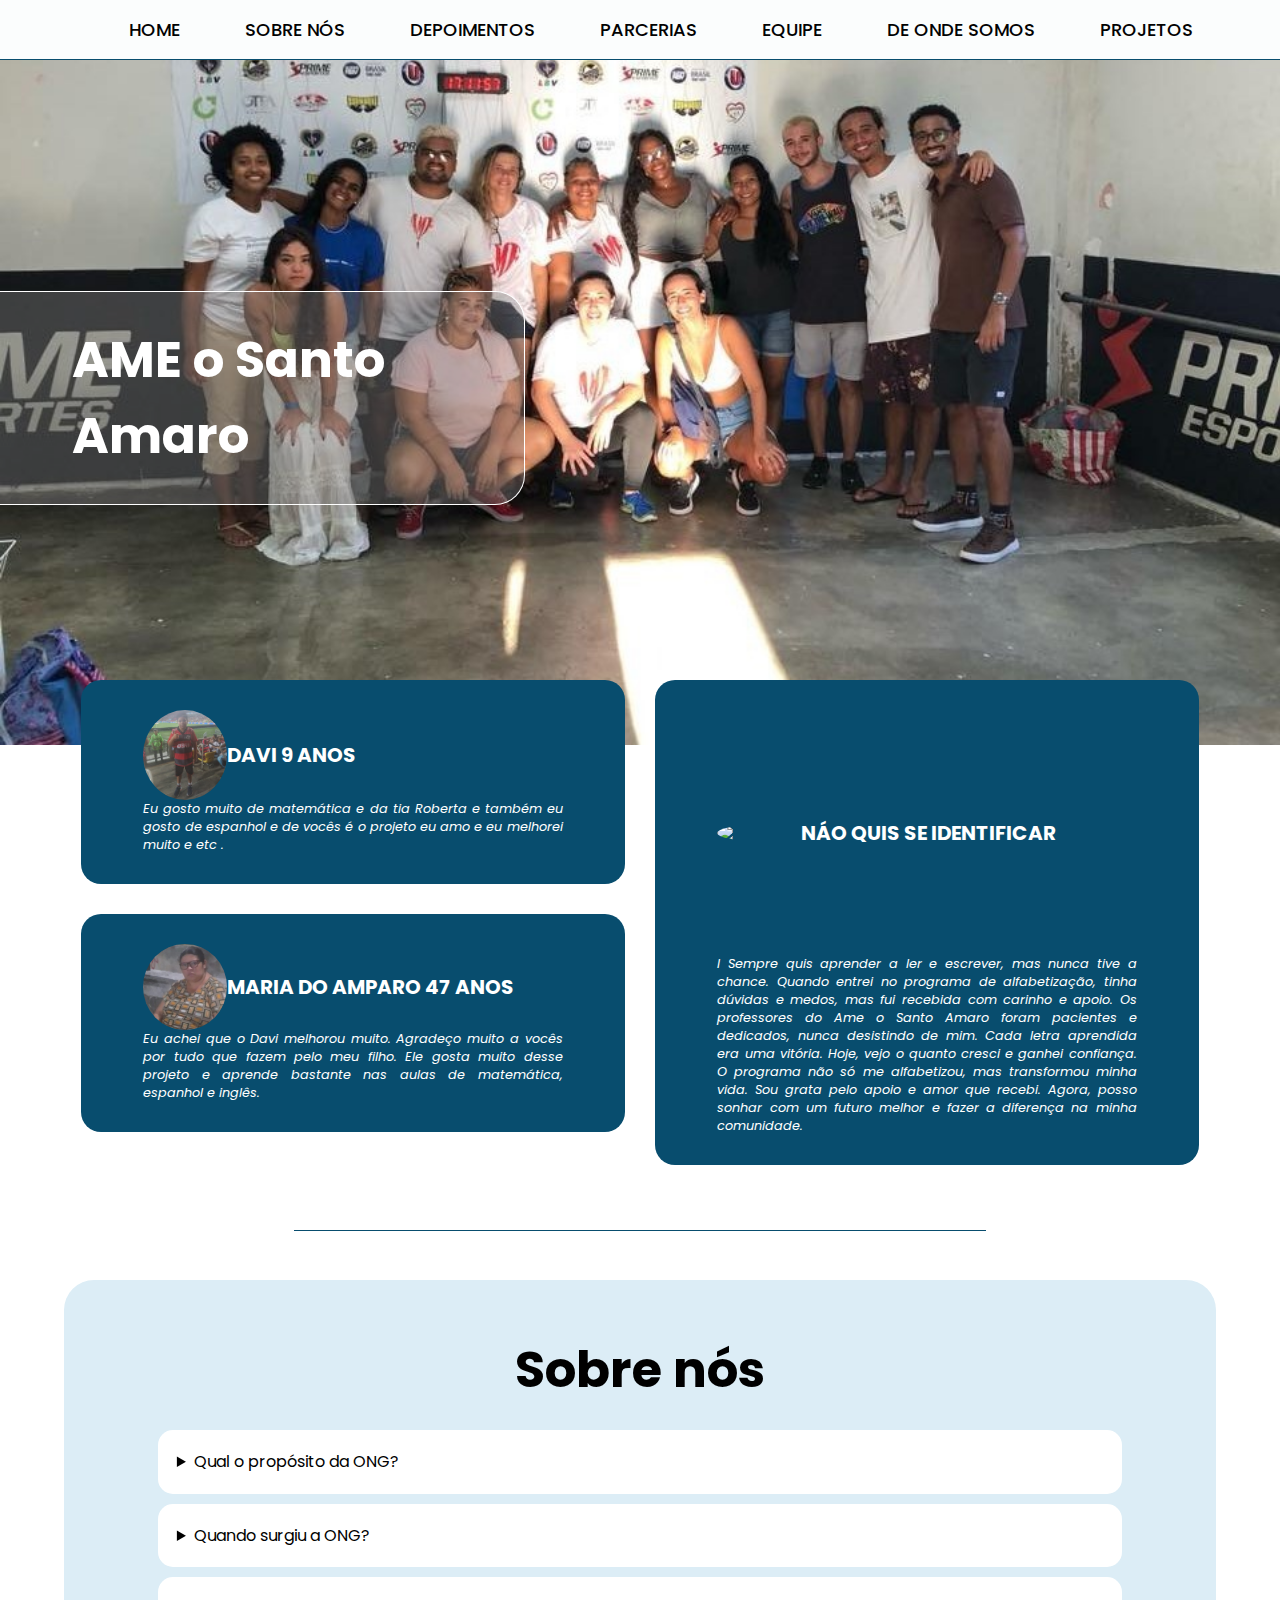
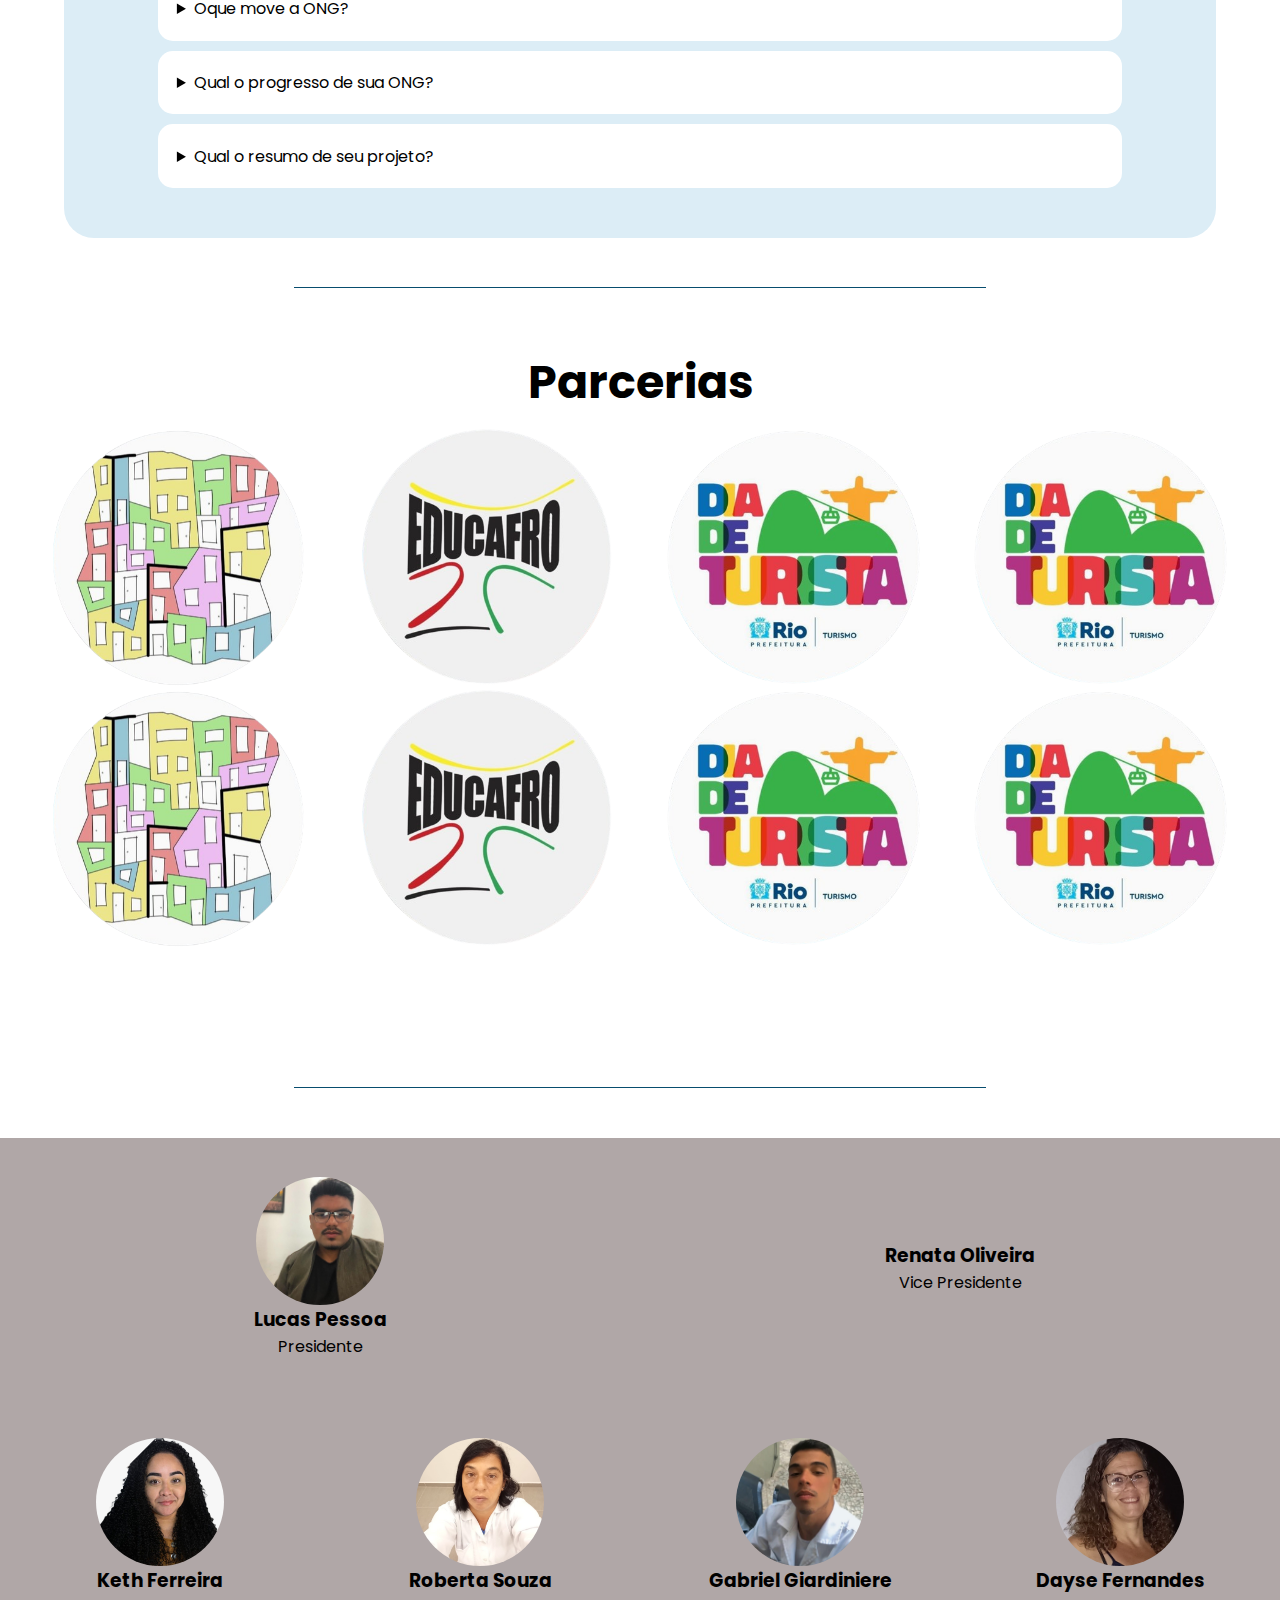
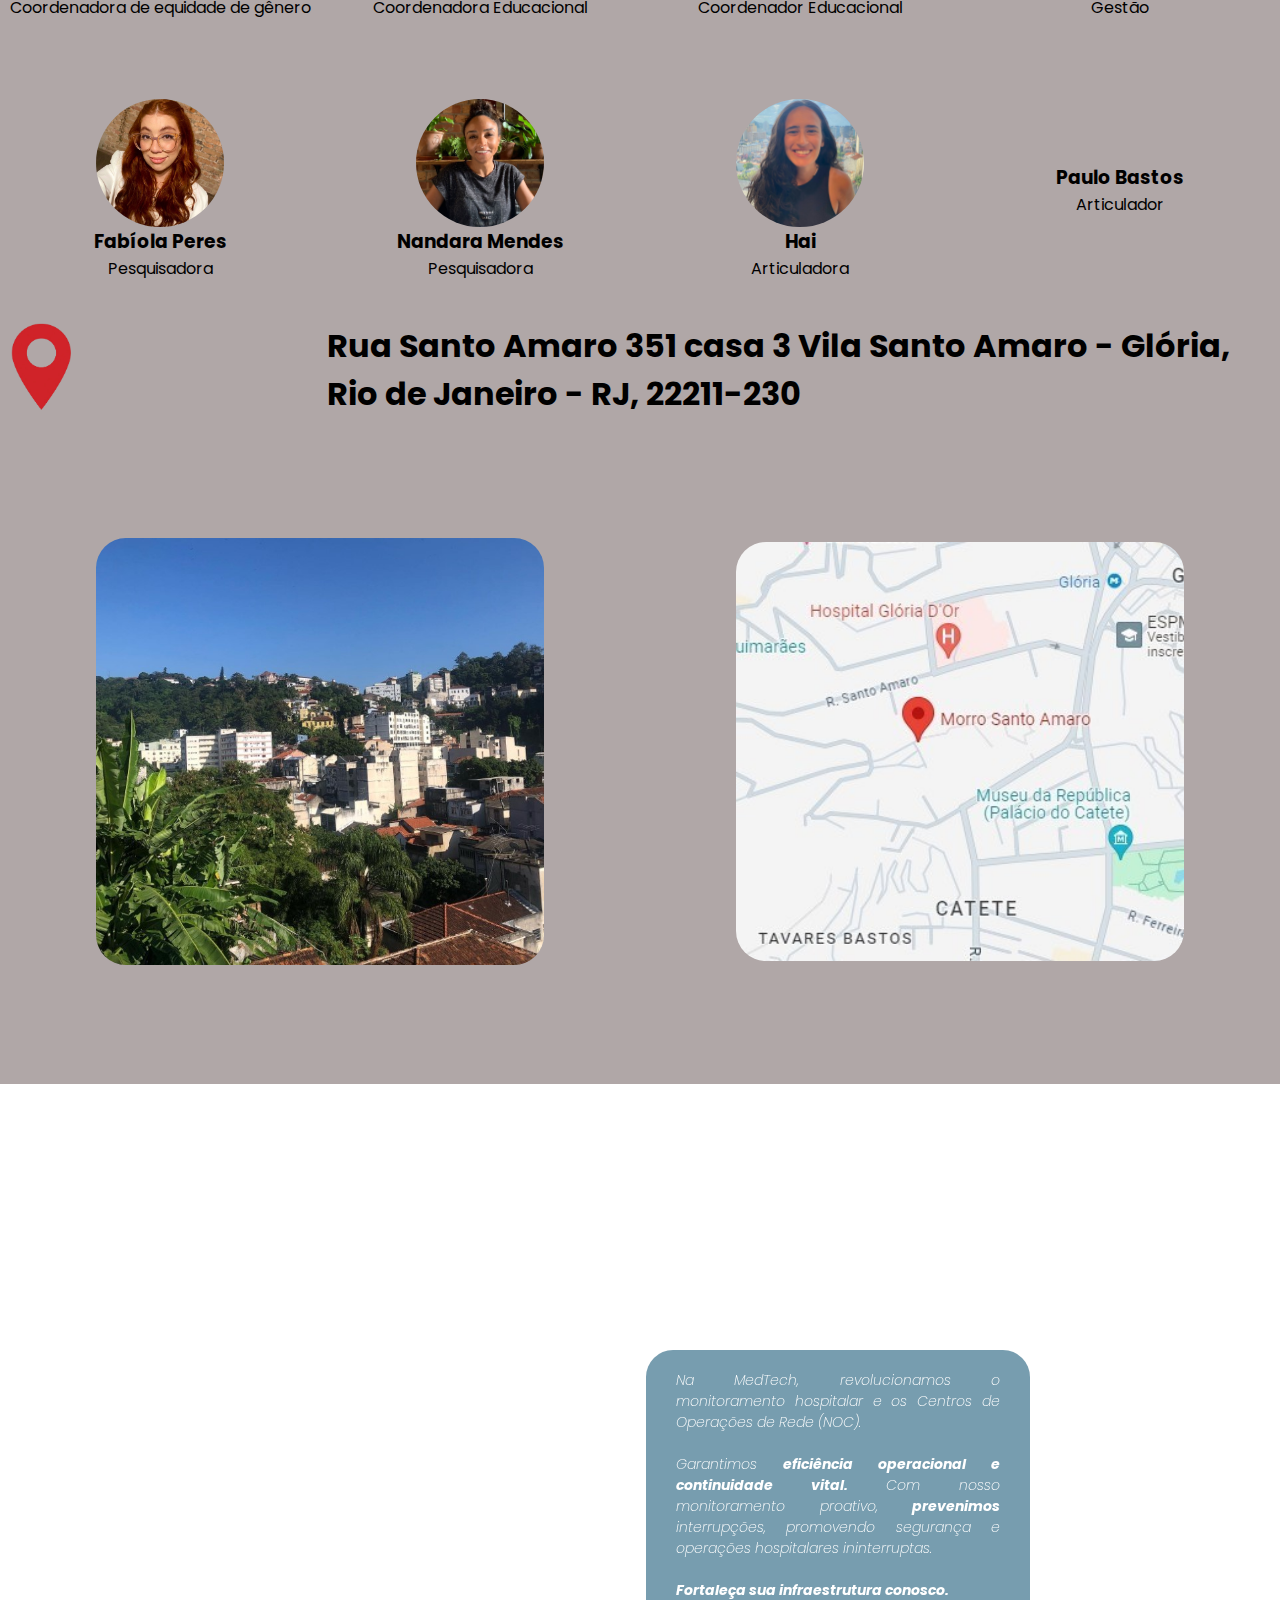
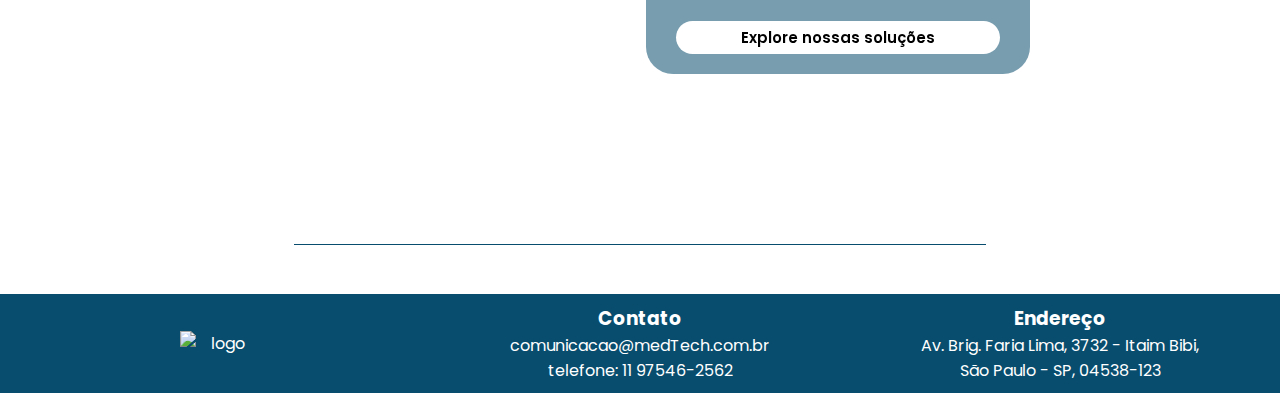
==== index.html @ b679dc70 "Primeira atualização" ====
<!DOCTYPE html>
<html lang="en">

<head>
    <meta charset="UTF-8">
    <meta name="viewport" content="width=device-width, initial-scale=1.0">
    <title>MedTech - Home</title>
    <link rel="shortcut icon" href="assets/logo/logoBrancoNoBck.png" type="image/x-icon">
    <!-- <link rel="shortcut icon" href="assets/favicon.png" type="image/x-icon"> -->
    <link rel="stylesheet" href="./index.css">
    <link rel="stylesheet" href="./css/responsividade/index-resp.css">
    <link rel="stylesheet" href="https://cdnjs.cloudflare.com/ajax/libs/font-awesome/6.4.2/css/all.min.css"
        integrity="sha512-z3gLpd7yknf1YoNbCzqRKc4qyor8gaKU1qmn+CShxbuBusANI9QpRohGBreCFkKxLhei6S9CQXFEbbKuqLg0DA=="
        crossorigin="anonymous" referrerpolicy="no-referrer" />

</head>

<body>

    <header class="header">
        <!-- <a href="#" class="logo">cosKAU.</a> -->

        <nav class="navbar">
            <div class="logo">
            <img src="./imagens/logo-removebg-preview.png" width="30%" alt="">
            </div>

            <!-- <a href="index.html" class="ativado">Home</a>
            <a href="dicas.html">Dicas</a>
            <a href="./login.html">Login</a>
            <a href="./cadastro.html">Cadastro</a> -->

            <div class="nav-list">
                <ul>
                    <!-- <li class="nav-item"><a href="index.html" class="nav-link">HOME</li></a>
                    <li class="nav-item"><a href="#sobreNos" class="nav-link">NÓS</li></a>
                    <li class="nav-item"><a href="#solucao" class="nav-link">SOLUÇÃO</li></a> -->
                    <li class="nav-item"><a href="index.html" class="nav-link">HOME</li></a>
                <li class="nav-item"><a href="#sobreNos" class="nav-link">SOBRE NÓS</li></a>
                <li class="nav-item"><a href="#solucao" class="nav-link">DEPOIMENTOS</li></a>
                <li class="nav-item"><a href="login.html" class="nav-link">PARCERIAS</li></a>

                <li class="nav-item"><a href="login.html" class="nav-link">EQUIPE</li></a>
                <li class="nav-item"><a href="login.html" class="nav-link">DE ONDE SOMOS</li></a>
                <li class="nav-item"><a href="login.html" class="nav-link">PROJETOS</li></a>
                </ul>
                
                <!-- <div class="mobile-menu-icon">
                <button onclick="menuShow()"><img class="icon" src="./assets/images/three-line-menu-icon-24.png" width="10px" alt=""> </button>
            </div> -->
            </div>

            
        </nav>
<!-- 
        <div id="menuMobile" class="mobile-menu">
            <ul>
                <li class="nav-item"><a href="index.html" class="nav-link">HOME</li></a>
                <li class="nav-item"><a href="#sobreNos" class="nav-link">SOBRE NÓS</li></a>
                <li class="nav-item"><a href="#solucao" class="nav-link">DEPOIMENTOS</li></a>
                <li class="nav-item"><a href="login.html" class="nav-link">PARCERIAS</li></a>

                <li class="nav-item"><a href="login.html" class="nav-link">EQUIPE</li></a>
                <li class="nav-item"><a href="login.html" class="nav-link">DE ONDE SOMOS</li></a>
                <li class="nav-item"><a href="login.html" class="nav-link">PROJETOS</li></a>
            </ul>
        </div> -->

    </header>
    <div class="banner">
        <div class="container">
           <h1>AME o Santo Amaro</h1>
           <!-- <p>Ao garantir Eficiência no tráfego de Informações Médicas com Nosso Sistema de Monitoramento Avançado.</p> -->
        </div>
    </div>
    
    <div class="social" id="solucao">
        <div class="container">
            <div class="boxes">
                <div class="box1">
                    <div class="box">
                        <div class="box-dicionario">
                            <img src="./imagens/DAVI 9 ANOS.jpeg" >
                            <h1> DAVI 9 ANOS</h1>
                        </div>
                        <p>  Eu gosto  muito de matemática e da tia Roberta  e também eu
                            gosto de espanhol e de
                            vocês é o projeto eu
                            amo e eu melhorei
                            muito e etc .</p>
                    </div>
            
                    <div class="box">
                        <div class="box-dicionario">
                            <img src="./imagens/MARIADOAMPARO47ANOS.jpeg" >
                            <h1>MARIA DO AMPARO 47 ANOS</h1>
                        </div>
                        <p> Eu achei que o Davi
                            melhorou muito.
                            Agradeço muito a vocês
                            por tudo que fazem pelo
                            meu filho. Ele gosta muito
                            desse projeto e aprende
                            bastante nas aulas de
                            matemática, espanhol e
                            inglês.</p>
                    </div>
                </div>
                <div class="box2">
                    <div class="box">
                        <div class="box-dicionario" style="height: 245px;">
                            <img src="./imagens/logo-removebg-preview.png" >
                            <h1> NÁO QUIS SE IDENTIFICAR</h1>
                        </div>
                        <p>I Sempre quis aprender a ler e
                            escrever, mas nunca tive a
                            chance. Quando entrei no
                            programa de alfabetização,
                            tinha dúvidas e medos, mas fui
                            recebida com carinho e apoio.
                            Os professores do Ame o Santo
                            Amaro foram pacientes e
                            dedicados, nunca desistindo de
                            mim. Cada letra aprendida era
                            uma vitória. Hoje, vejo o quanto
                            cresci e ganhei confiança. O
                            programa não só me
                            alfabetizou, mas transformou
                            minha vida. Sou grata pelo apoio
                            e amor que recebi. Agora, posso
                            sonhar com um futuro melhor e
                            fazer a diferença na minha
                            comunidade.
                           </p>
                    </div>
           
                    <!-- <div class="box">
                        <div class="box-dicionario">
                            <img src="./assets/index/section2/icon-card4-section2.svg" >
                            <h1> NÁO QUIS SE IDENTIFICAR</h1>
                        </div>
                        <p></p>
                    </div> -->
                </div>
            </div>
        </div>
    </div>

    <div class="linha">
        <div style="width: 54vw; height: 1px; background-color: #084D6E;">
        </div>
    </div>

    <div class="container-perguntas">
        <div class="perguntas">
            <section>
                <h1>Sobre nós</h1>
                <details>
                    <summary>Qual o propósito da ONG?</summary>
                    <p>O propósito da ONG é promover a inclusão social e o acesso à justiça, especialmente para comunidades marginalizadas e grupos minoritários. Trabalhamos para criar um ambiente mais justo e equitativo, onde todos tenham igualdade de oportunidades e acesso à justiça.</p>
                </details>
                <details>
                    <summary>Quando surgiu a ONG?</summary>
                    <p>Nossa jornada no Ame o Santo Amaro começou em abril de 2020, como uma resposta urgente aos
                        desafios impostos pela pandemia do Coronavírus. Desde então, nosso propósito é claro: combater a
                        fome e a miséria, oferecendo apoio vital às famílias em situação de vulnerabilidade em nossa
                        comunidade.</p>
                </details>
                <details>
                    <summary>Oque move a ONG? </summary>
                    <p>Solidariedade, empatia e compromisso social, guiam cada passo que damos. Acreditamos na
                        importância de unir esforços para superar obstáculos e promover mudanças significativas. Cada ação
                        que realizamos é impulsionada pelo respeito à dignidade humana e pelo desejo genuíno de fazer a
                        diferença.</p>
                </details>
                <details>
                    <summary>Qual o progresso de sua ONG?</summary>
                    <p>Ao longo dos anos, testemunhamos o impacto tangível de nosso trabalho. De 2022 até o final de 2023,
                        conseguimos beneficiar mais de 802 famílias, impactando diretamente cerca de 2406 pessoas em
                        nossa comunidade. Nos momentos mais críticos da pandemia, entre, de 2020 a 2021, estima-se que
                        6800 pessoas foram impactadas. Cada ação realizada pelo
                        projeto atendeu cerca de 100 pessoas, totalizando 9206 pessoas beneficiadas nos
                        últimos 4 anos.
                        </p>
                </details>
                <details>
                    <summary>Qual o resumo de seu projeto?</summary>
                    <p>Nossa história é uma história de engajamento comunitário, de voluntários dedicados e de parcerias
                        sólidas. Juntos, transformamos desafios em oportunidades e criamos um futuro mais justo e solidário
                        para todos. Essa é a essência do Ame o Santo Amaro, e estamos comprometidos em continuar fazendo
                        a diferença, um passo de cada vez.</p>
                </details>
            </section>
        </div>
    </div>

    <div class="linha">
        <div style="width: 54vw; height: 1px; background-color: #084D6E;">
        </div>
    </div>

    <div class="parcerias">
        <h1>Parcerias</h1>

        <div class="parcerias-imagens">
            <img src="./imagens/casa.png" alt="">
            <img src="./imagens/edu.png" alt="">
            <img src="./imagens/diaDeTurista.png" alt="">
            <img src="./imagens/diaDeTurista.png" alt="">
        </div>

        <div class="parcerias-imagens">
            <img src="./imagens/casa.png" alt="">
            <img src="./imagens/edu.png" alt="">
            <img src="./imagens/diaDeTurista.png" alt="">
            <img src="./imagens/diaDeTurista.png" alt="">
        </div>
    </div>

    <div class="linha">
        <div style="width: 54vw; height: 1px; background-color: #084D6E;">
        </div>
    </div>


    <div class="card-container">

        <div class="container-equipe">
            <div class="card">
                <img  src="./imagens/lucas pessoa.jpeg">
                <h3>Lucas Pessoa</h3>
                <p>Presidente</p>
            </div>
            <div class="card">
                <img  src="">
                <h3>Renata Oliveira</h3>
                <p>Vice Presidente</p>
            </div>
        </div>

        <div class="container-equipe">
            <div class="card">
                <img  src="./imagens/keth ferreira.jpeg">
                <h3>Keth Ferreira</h3>
                <p>Coordenadora de equidade de
                    gênero</p>
            </div>
            <div class="card">
                <img  src="./imagens/roberta souza.jpeg">
                <h3>Roberta Souza</h3>
                <p>Coordenadora Educacional</p>
            </div>
            <div class="card">
                <img  src="./imagens/gabriel gia.jpeg">
                <h3>Gabriel Giardiniere</h3>
                <p>Coordenador Educacional</p>
            </div>
            <div class="card">
                <img  src="./imagens/dayse fernandes.jpeg">
                <h3>Dayse Fernandes</h3>
                <p>Gestão</p>
            </div>
        </div>

        <div class="container-equipe">
            <div class="card">
                <img  src="./imagens/fabiola peres.jpeg">
                <h3>Fabíola Peres</h3>
                <p>Pesquisadora</p>
            </div>
            <div class="card">
                <img  src="./imagens/nandara mendes.jpeg">
                <h3>Nandara Mendes</h3>
                <p>Pesquisadora</p>
            </div>
            <div class="card">
                <img  src="./imagens/hai.jpeg">
                <h3>Hai</h3>
                <p>Articuladora</p>
            </div>
            <div class="card">
                <img  src="">
                <h3>Paulo Bastos</h3>
                <p>Articulador</p>
            </div>
        </div>
    </div>

    <div class="localizacao">
        <div class="localizacao-end">
            <div class="imagem-loc">
                <img style="width: 25%;" src="./imagens/ponto-loc-removebg-preview.png" alt="">
            </div>
    
            <div>
                <h1>Rua Santo Amaro 351 casa 3 Vila Santo Amaro - Glória,
                    Rio de Janeiro - RJ, 22211-230</h1>
            </div>
        </div>

        <div class="localizacao-img">
            <div class="localizacao-img1">
                <img style="width: 70%; border-radius: 30px;" src="./imagens/rj.jpeg" alt="">
            </div>

            <div class="localizacao-img2">
                <img style="width: 70%; border-radius: 30px;" src="./imagens/mapa.jpeg" alt="">
            </div>
        </div>
    </div>

    <div class="container-sobre-nos" id="sobreNos">
        <div class="sobre-texto">
            <p>Na MedTech, revolucionamos o monitoramento hospitalar e os Centros de Operações de Rede (NOC). 
                <br><br>
                Garantimos <span  style="font-weight: bold;">eficiência operacional e continuidade vital.</span> Com nosso monitoramento proativo, <span  style="font-weight: bold;">prevenimos</span> interrupções, promovendo segurança e operações hospitalares ininterruptas. 
                <br><br>
                <span  style="font-weight: bold;">Fortaleça sua infraestrutura conosco.</span></p>
        <button class="sobre-nos-btn">Explore nossas soluções</button>

        </div>
    </div>

    <div class="linha">
        <div style="width: 54vw; height: 1px; background-color: #084D6E;">
        </div>
    </div>

    <div class="container-footer">

        <div class="footer-logo">
            <img src="./imagens/logo-removebg-preview.png" alt="logo">
        </div>

        <div class="footer-contato">
            <h3>Contato</h3>
            <p>comunicacao@medTech.com.br</p>
            <p>telefone: 11 97546-2562</p>
        </div>

        <div class="footer-endereco">
            <h3>Endereço</h3>
            <p>Av. Brig. Faria Lima, 3732 - Itaim Bibi, </p>
            <p>São Paulo - SP, 04538-123</p>
        </div>

    </div>

    <!-- <div class="footerBottom">
        <p>Copyright 2023 - MedTech</p>
    </div> -->

</body>

</html>
<script src="../public/js/site-instucional/menu.js"></script>
---- index.css ----
/* Importa as fontes 'EB Garamond' e 'Poppins' do Google Fonts */
@import url('https://fonts.googleapis.com/css2?family=EB+Garamond&family=Poppins:ital,wght@0,100;0,200;0,300;0,400;0,500;0,600;0,700;0,800;0,900;1,100;1,200;1,300;1,400;1,500;1,600;1,700;1,800;1,900&display=swap');

html{
  scroll-behavior: smooth;
}

/* Reset de estilos padrão para elementos */
* {
  margin: 0;
  padding: 0; 
  box-sizing: border-box;
  font-family: 'Poppins', sans-serif;
}

/* Configurações gerais do corpo da página */
body {
  background: #b0a7a7;
}

/* Estilos para o cabeçalho (header) fixo */
.header {
  height: 50px;
  display: flex;
  justify-content: center;
  align-items: center;
  background: #fbfdfd;
}

/* Estilos para a barra de navegação (navbar) */
.navbar {
  position: fixed;
  top: 0;
  left: 0;
  right: 0;
  z-index: 1000;
  background: #fbfdfd;
  align-items: center;
  display: flex;
  justify-content: space-between;
  padding: 1rem 4.5rem;
  border-bottom: 1px solid #084D6E;
}

.nav-list {
  display: flex;
  align-items: center;
}

.nav-list ul {
  display: flex;
  justify-content: center;
  list-style: none;
}

.nav-item {
  margin: 0 15px;
}

.nav-link {
  text-decoration: none;
  font-size: 1.15rem;
  color: #084d6e;
  font-weight: 400;
}

/* .mobile-menu-icon { */
  /* display: none; */
  /* position: absolute; */
  /* top: 50%; */
  /* right: 2rem; */
  /* transform: translateY(-50%); */
/* } */

/* .mobile-menu {
  display: none;
  position: fixed;
  top: 50px;
  left: 0;
  right: 0;
  bottom: 0;
  background: #fbfdfd;
  z-index: 999;
  padding-top: 5em;
}

.mobile-menu a:hover{
  color: #FFF;
}

.mobile-menu ul {
  display: flex;
  flex-direction: column;
  text-align: center;
}

.mobile-menu .nav-item {
  display: block;
  padding: 1rem;
}

.mobile-menu .nav-item:hover {
  background: #084d6e;
}

.mobile-menu-close {
  display: none;
  position: absolute;
  top: 1rem;
  right: 1rem;
  cursor: pointer;
} */

/* Estilos para os links na barra de navegação */
.navbar a {
  font-size: 18px;
  text-decoration: none;
  color: #020202;
  font-weight: 500;
  margin-left: 35px;
  transition: .3s;
}

/* Estilos para links na navegação ao passar o mouse e quando ativo */
.navbar a:hover,
.navbar a.ativado {
  color: #084d6e;
}

/* Estilos para a seção de banner */
.banner {
  color: white;
  background-image: url("./imagens/fotoGrupo.jpeg");
  background-size: cover;
  background-repeat: no-repeat;
  height: 695px; /* Altura ajustada */
  display: flex;
  align-items: center;
}

/* Estilos para o container dentro do banner */
.banner .container {
  text-align: center;
  max-width: 80%; /* Largura ajustada */
  width: 41%;
  padding: 30px 3em 30px 4.5em;
  border-radius: 0 30px 30px 0;
  border-top: 1px solid #FFF;
  border-bottom: 1px solid #FFF;
  border-right: 1px solid #FFF;

  background-color: #87848461;
}

/* Estilos para os parágrafos dentro do banner */
.banner h1{
  text-align: start;
  font-size: 50px;
}
.banner p {
  font-size: 20px;
  font-weight: 800;
  margin: 20px 0; /* Margem ajustada */
  text-align: start;
}

/* Estilos para a seção social */
.social {
  background-color: #fff;
  display: flex;
  position: relative;
}


/* Estilos para as caixas (boxes) na seção social */
.box img {
  width: 100px;
}

/* Estilos para o container dentro da seção social */
.boxes {
  width: 100%;
  display: flex;
  justify-content: space-evenly;
  margin-top: -80px;

}

/* Estilos para os parágrafos na seção social */
.social p {
  display: flex;
  align-items: center;
}

/* Estilos para as caixas individuais na seção social */
.box {
  /* margin-bottom: 50px; */
  display: flex;
  flex-direction: column;
  align-items: center;
  width: 85%;
  background-color: #084d6e;
  border-radius: 20px;
  padding: 30px 10px;
  margin: 15px;
}

.box-dicionario{
  display: flex;
  width: 80%;
  align-items: center;
  border-radius: 50px;
  /* justify-content: center; */
  color: #ffffff;
}
.box-dicionario img{
  width: 20%;
  border-radius: 100%;

}
.box-dicionario h1{
  /* width: 60%; */
  font-size: 20px;
  

  /* background-color: aqua; */
}

.box1{
  display: flex;
  flex-direction: column;
  align-items: end;
  width: 100%;
}

.box2{
  display: flex;
  flex-direction: column;
  align-items: start;
  width: 100%;            
}

/* Estilos para os parágrafos dentro das caixas sociais */
.box p {
  color: #fff;
  font-size: 0.8rem;
  width: 80%;
  text-align: justify;
  font-style: italic;
}

/* container teste */
.container-perguntas{
  width: 100%;
  height: auto;
  display: flex;
  align-items: center;
  justify-content: center;
  flex-direction: column;

  background-color: rgb(255, 255, 255);
}
.container-perguntas .perguntas h1{
  display: flex;
  justify-content: center;
  align-items: center;
  width: 100%;
  height: 100px;
  font-size: 50px;
  background-color: #DCEDF6;
}

.perguntas{
  width: 90%;
  height: auto;
  display: flex;
  align-items: center;
  justify-content: center;
  flex-direction: column;
  border-radius: 30px;
  padding: 40px;    

  background-color: #DCEDF6;
}

section{
  width: 90%;
  max-width: 100%;

  background-color: #DCEDF6;
}

section details{
  margin: 10px 0;
}

section details summary{
  background-color: #fff;
  padding: 2%;
  color: #000000;
  border-radius: 15px;
}

section details[open] summary{
  border-radius: 30px 30px 0 0;
}

section details p{
  background-color: #fff;
  border-radius: 0 0 30px 30px;
  padding: 12px;
}

@keyframes descer {
  0%{
    transform: translateY(-20px);
    opacity: 0;
  }
  100%{
    transform: translateY(0);
    opacity: 1;
  }
}

section details[open] summary ~ p{
  animation: descer 0.3s ease-in-out forwards;
}


/* ---------------equipe-------------- */
.container-equipe{
  display: flex;
  justify-content: space-around;
  align-items: center;
  height: 29vh;
}

.card{
  display: flex;
    flex-direction: column;
    justify-content: center;
    align-items: center;
    width: 25%;
}

.card img{
  width: 40%;
  border-radius: 50%;
}

/* ----------localização------------ */
.localizacao{
}

.localizacao-end{
  display: flex;
  align-items: center;
}

.localizacao-img{
  display: flex;
  height: 74vh;
}

.localizacao-img1, .localizacao-img2{
  width: 50%;
    display: flex;
    flex-direction: column;
    align-items: center;
    justify-content: center;
}

/* linha */
.linha{
  width: 100%;
  height: 100px;
  display: flex;
  align-items: center;
  justify-content: center;
  background-color: #fff;
}

.parcerias{
  width: 100%;
  height: 700px;

  background-color: #fff;
}

.parcerias h1{
  display: flex;
  justify-content: center;
  padding: 10px 0;
  font-size: 46px;
}

.parcerias-imagens{
  justify-content: space-evenly;
  display: flex;
}

.parcerias-imagens img{
  width: 20%;
}

/* Container sobre nos */
.container-sobre-nos {
  /* width: 100%; */
  height: 710px;
  display: flex;
  justify-content: flex-end;
  align-items: flex-end;
  background-color: #fff;

  background-image: url("../assets/index/section4/background-img-section4.svg");
  background-size: 90%;
  background-repeat: no-repeat;
  background-position: center;

  
}

.container-sobre-nos .sobre-texto{
  background: rgba(8, 77, 110, 0.55);
  display: flex;
  flex-direction: column;
  padding: 20px 30px;
  position: relative;
  right: 250px;
  bottom: 120px;
  backdrop-filter: blur(13.5px);
  -webkit-backdrop-filter: blur(13.5px);
  border-radius: 27px;
}

.container-sobre-nos .imagem{
  width: 80%;
  display: flex;
}

.sobre-texto{
  width: 30%;
  color: #FFF;
  background-color: transparent;
  font: 200 italic 14px 'Poppins';
  text-align: justify;
}

.sobre-nos-btn {
  background-color: #FFF;
    border: none;
    padding: 5px 20px;
    border-radius: 20px;
    font: 600 15px 'Poppins';
    margin-top: 20px;
    cursor: pointer;
}

/* Estilos para o rodapé (footer) */
.container-footer {
  background-color: #084d6e;
  align-items: center;
  justify-content: center;
  display: flex;
  flex-wrap: wrap;
  height: auto; /* Alterado para 'auto' para acomodar diferentes alturas de conteúdo */
  padding: 10px;
  color: #fff;
}

.footer-logo,
.footer-contato,
.footer-endereco {
  flex: 1; /* Alterado para flex: 1 para distribuir o espaço de forma igual entre os elementos */
  text-align: center;
  padding: 0 10px;
}

.footer-logo img {
  width: 20%;
  max-width: 100%;
  margin: 0 auto; /* Adicionado para centralizar a logo na parte responsiva */
  display: block; /* Adicionado para alinhar corretamente a logo */
  margin-top: auto; /* Adicionado para a logo ficar na última linha */
}

/* Estilos para o container dentro do rodapé */
.footer-container {
  width: 100%;
  padding: 70px 30px 20px;
}

/* Estilos gerais para a seção de rodapé */
.footer {
  margin: 30px 0;
}

/* Estilos para a lista dentro do rodapé */
.footer ul {
  display: flex;
  justify-content: center;
}

/* Estilos para os links na lista do rodapé */
.footer ul li a {
  color: #084d6e;
  margin: 20px;
  text-decoration: none;
  font-size: 20px;
  transition: 0.5s;
}

/* Efeito de hover nos links da lista do rodapé */
.footer ul li a:hover {
  color: aqua;
}

/* Estilos para a seção inferior do rodapé */
/* .footerBottom {
  background-color: #084d6e;
  padding: 20px;
  text-align: center;
  color: #000000;
} */
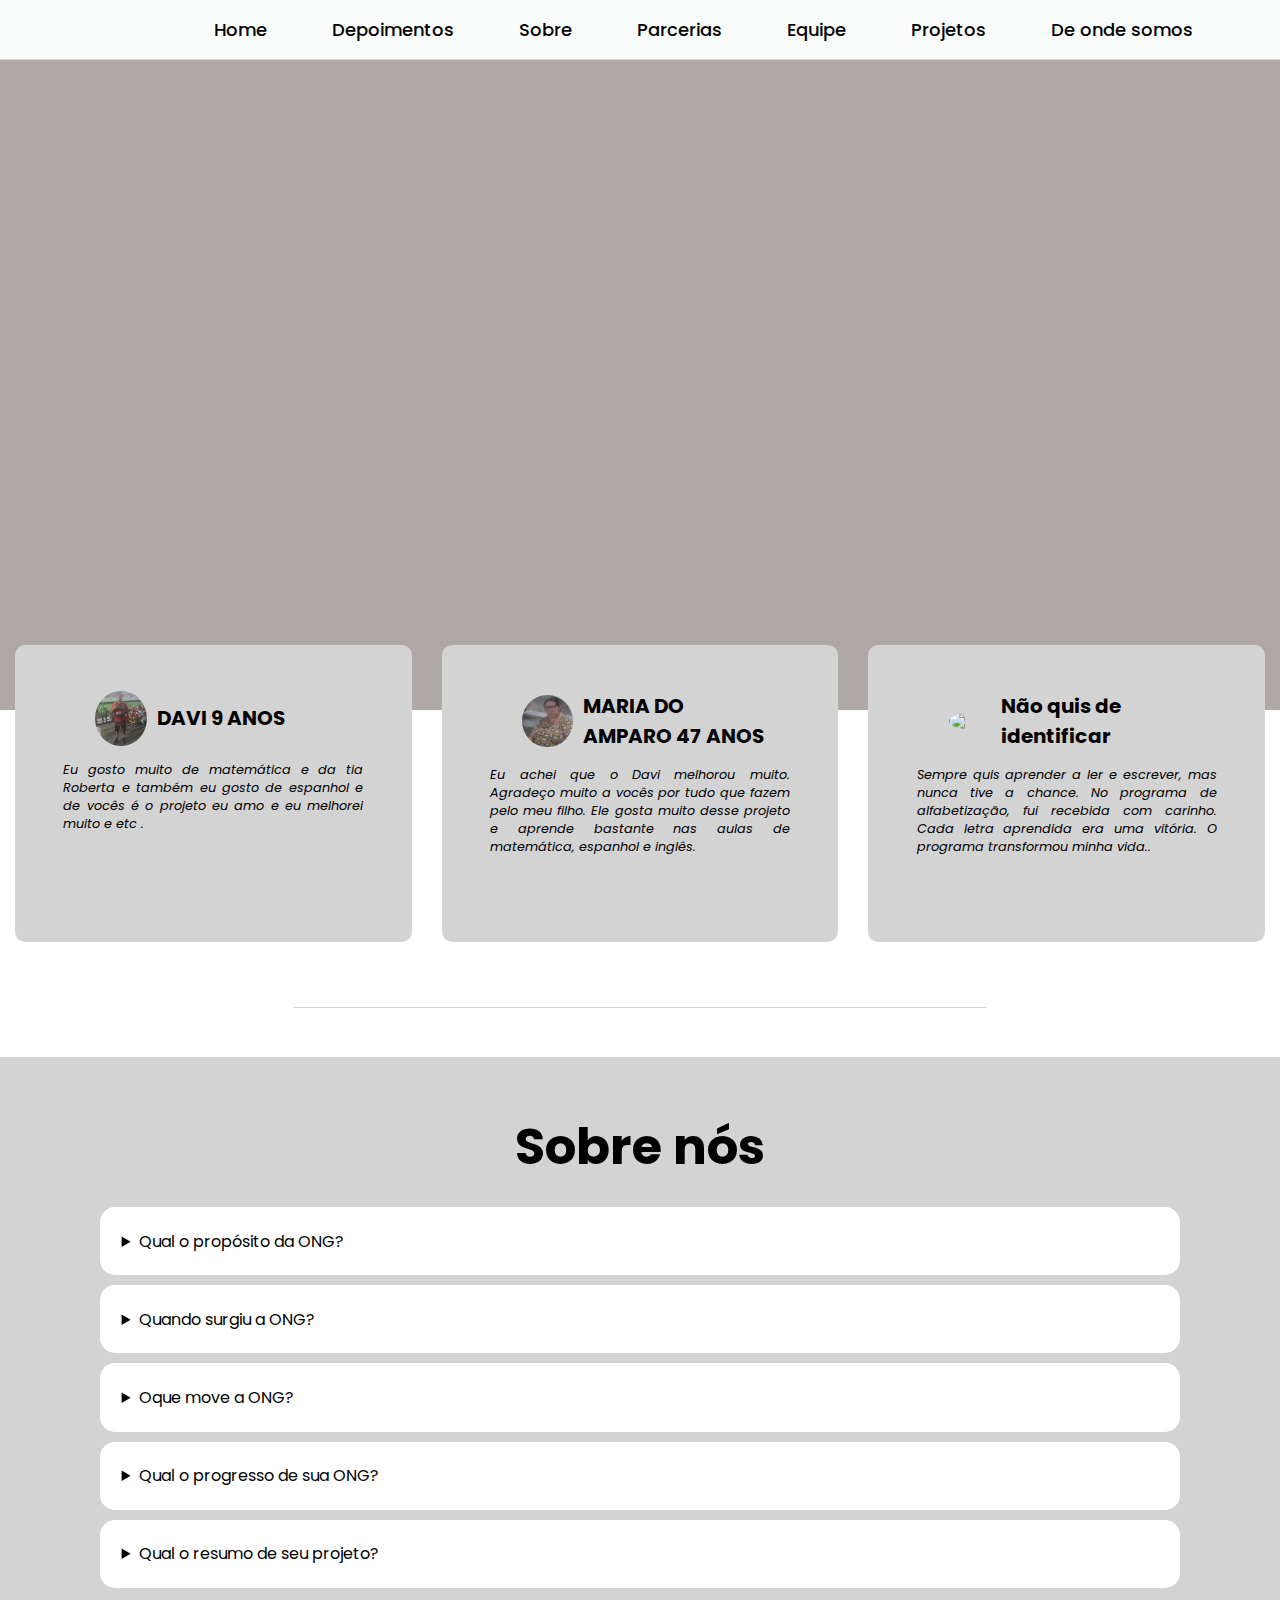
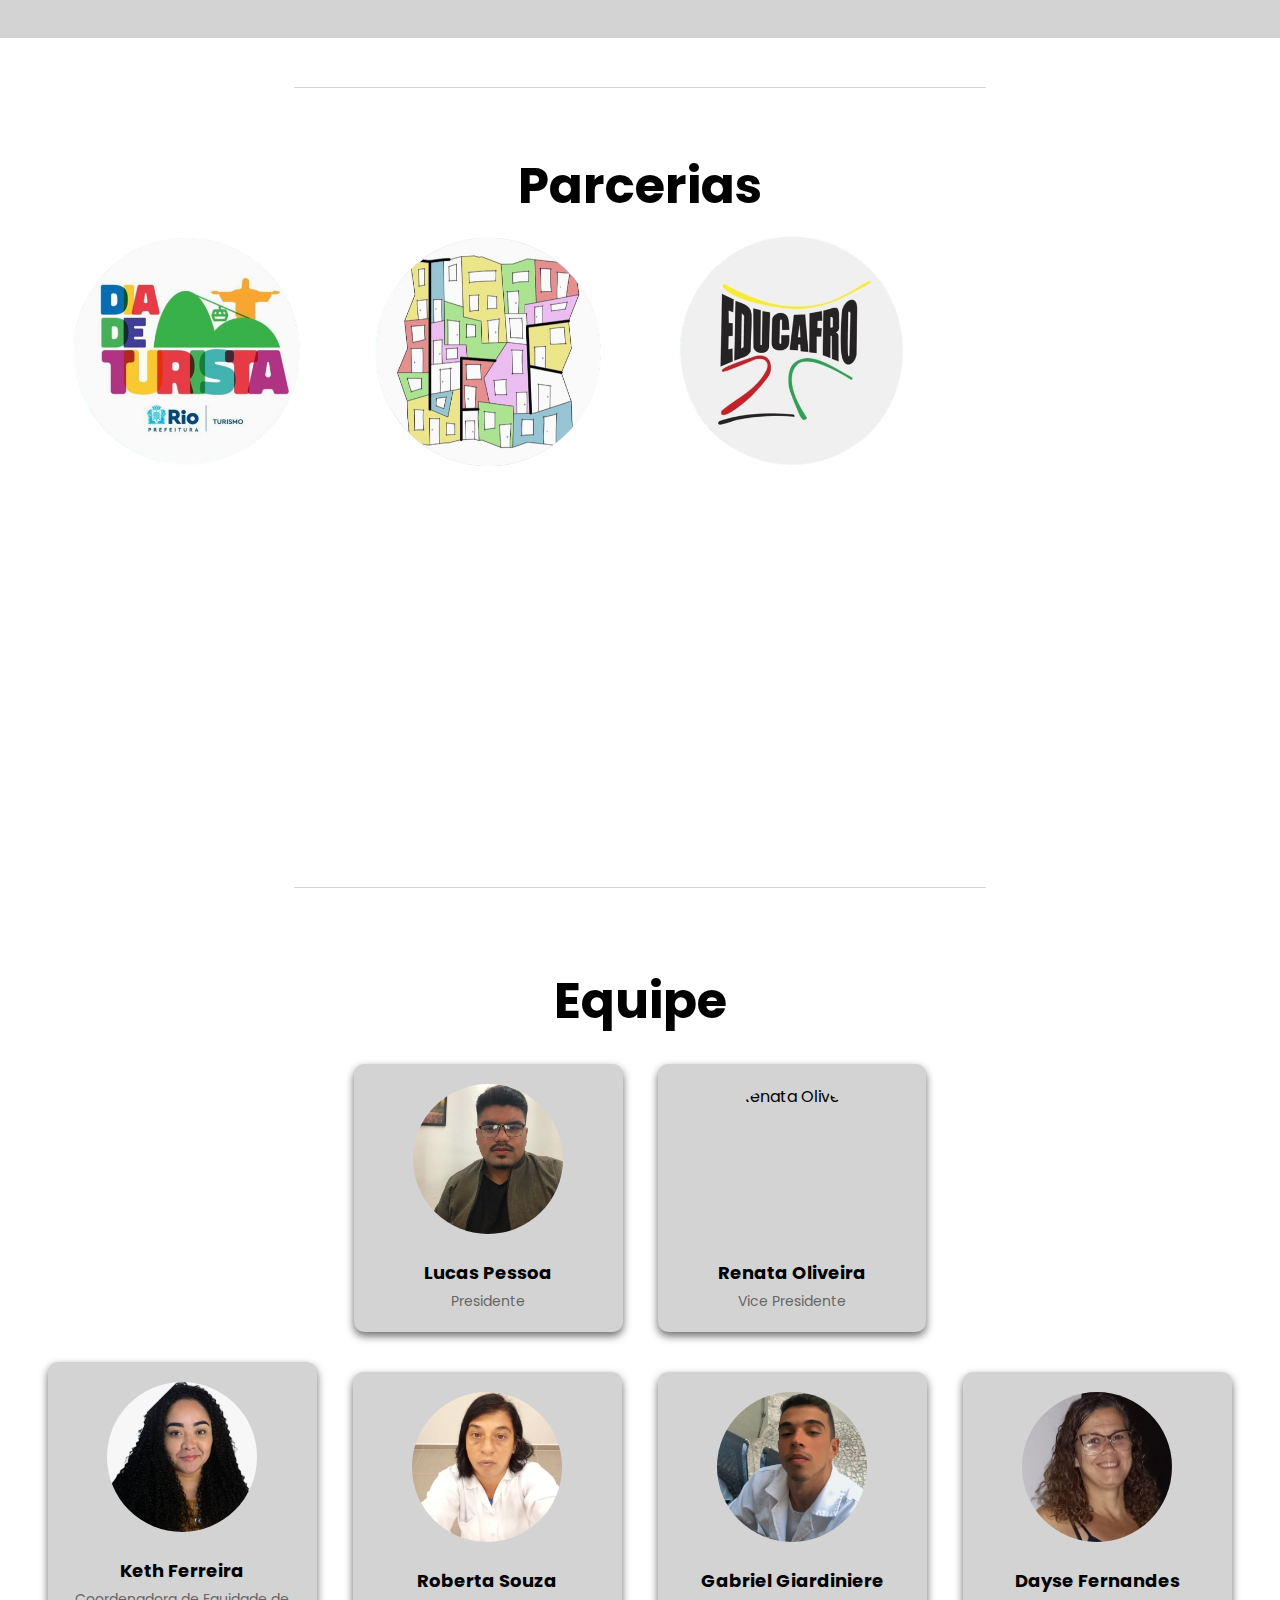
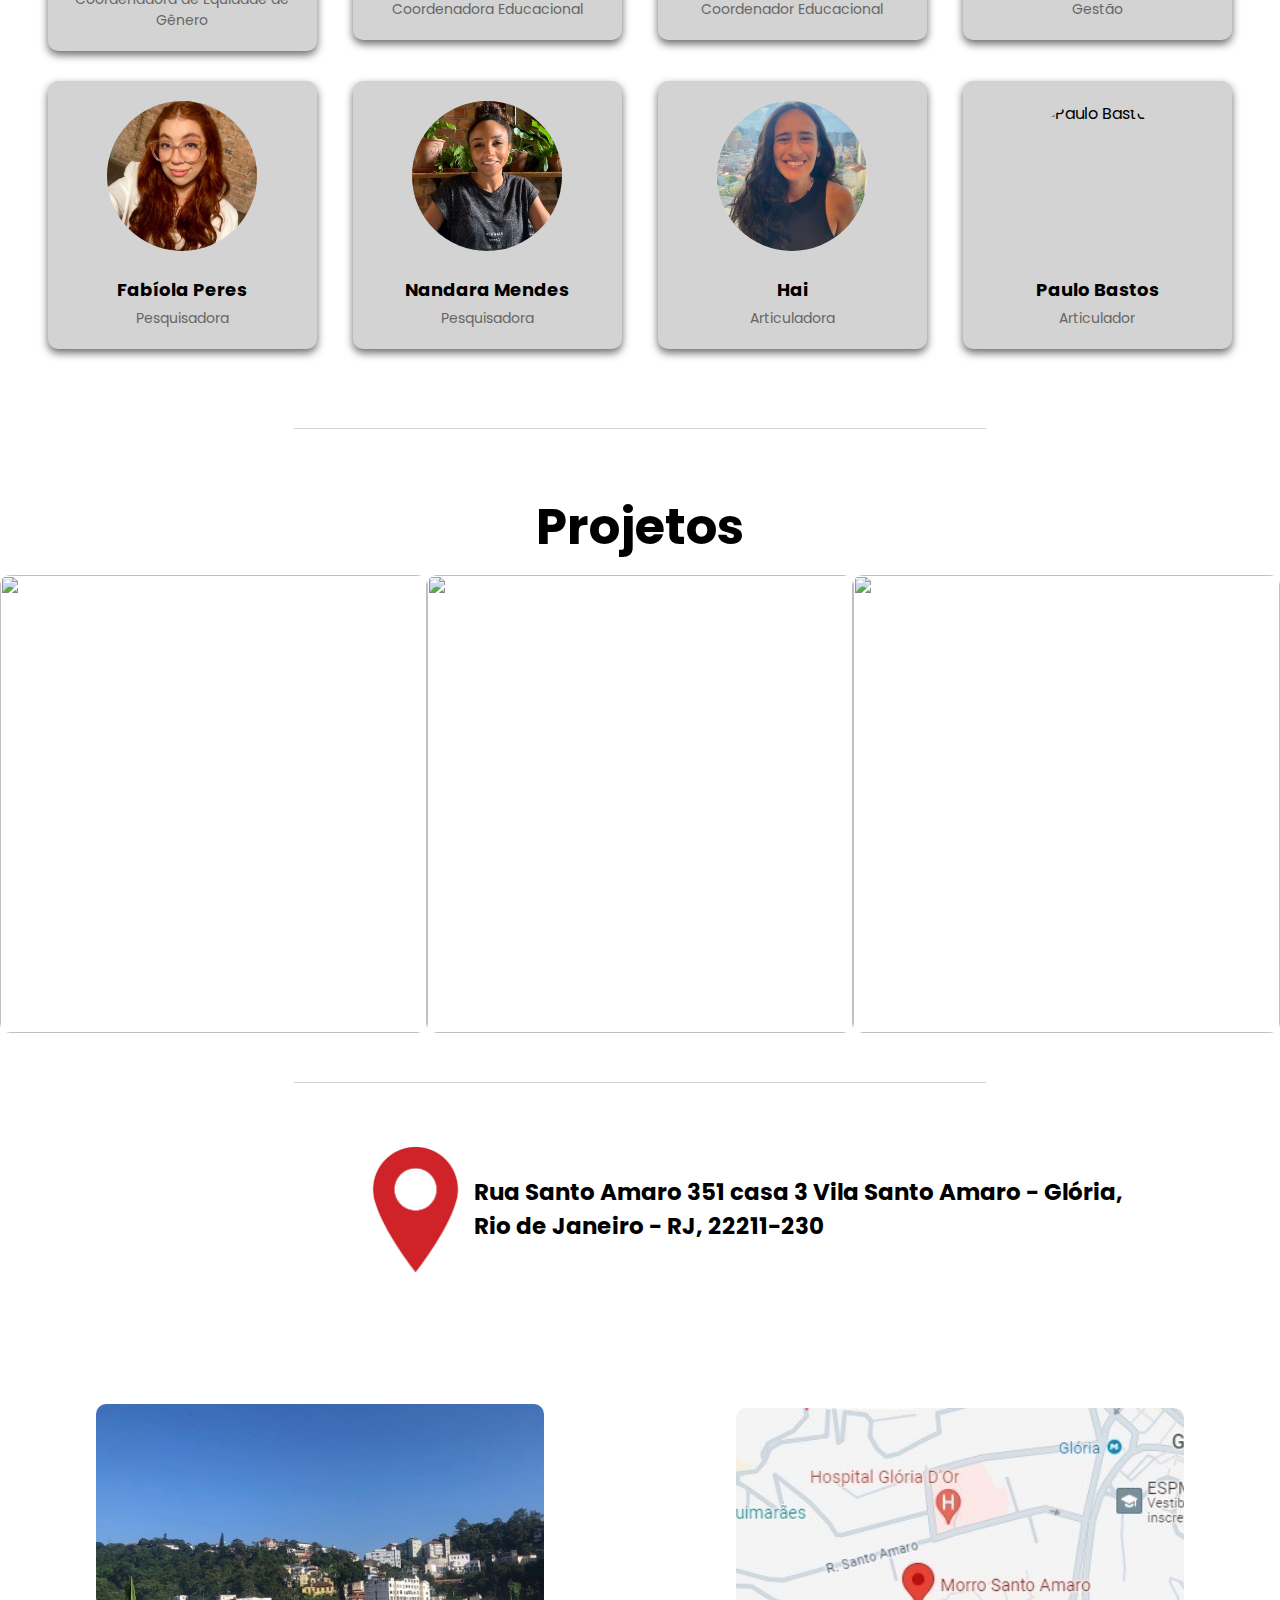
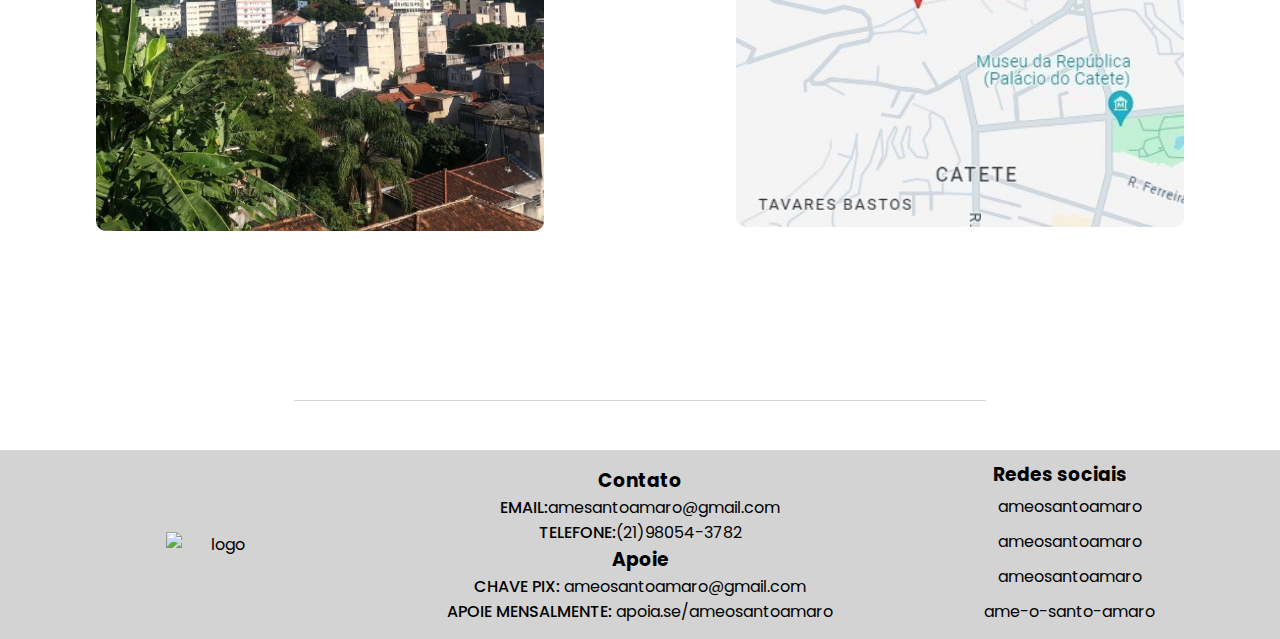
==== commit db8d7f56: "Projeto finalizado" ====
--- a/index.html
+++ b/index.html
@@ -4,9 +4,8 @@
 <head>
     <meta charset="UTF-8">
     <meta name="viewport" content="width=device-width, initial-scale=1.0">
-    <title>MedTech - Home</title>
+    <title>Santo Amaro</title>
     <link rel="shortcut icon" href="assets/logo/logoBrancoNoBck.png" type="image/x-icon">
-    <!-- <link rel="shortcut icon" href="assets/favicon.png" type="image/x-icon"> -->
     <link rel="stylesheet" href="./index.css">
     <link rel="stylesheet" href="./css/responsividade/index-resp.css">
     <link rel="stylesheet" href="https://cdnjs.cloudflare.com/ajax/libs/font-awesome/6.4.2/css/all.min.css"
@@ -18,59 +17,29 @@
 <body>
 
     <header class="header">
-        <!-- <a href="#" class="logo">cosKAU.</a> -->
 
         <nav class="navbar">
             <div class="logo">
             <img src="./imagens/logo-removebg-preview.png" width="30%" alt="">
             </div>
 
-            <!-- <a href="index.html" class="ativado">Home</a>
-            <a href="dicas.html">Dicas</a>
-            <a href="./login.html">Login</a>
-            <a href="./cadastro.html">Cadastro</a> -->
-
             <div class="nav-list">
                 <ul>
-                    <!-- <li class="nav-item"><a href="index.html" class="nav-link">HOME</li></a>
-                    <li class="nav-item"><a href="#sobreNos" class="nav-link">NÓS</li></a>
-                    <li class="nav-item"><a href="#solucao" class="nav-link">SOLUÇÃO</li></a> -->
-                    <li class="nav-item"><a href="index.html" class="nav-link">HOME</li></a>
-                <li class="nav-item"><a href="#sobreNos" class="nav-link">SOBRE NÓS</li></a>
-                <li class="nav-item"><a href="#solucao" class="nav-link">DEPOIMENTOS</li></a>
-                <li class="nav-item"><a href="login.html" class="nav-link">PARCERIAS</li></a>
-
-                <li class="nav-item"><a href="login.html" class="nav-link">EQUIPE</li></a>
-                <li class="nav-item"><a href="login.html" class="nav-link">DE ONDE SOMOS</li></a>
-                <li class="nav-item"><a href="login.html" class="nav-link">PROJETOS</li></a>
+                    <li class="nav-item"><a href="index.html" class="nav-link">Home</li></a>
+                <li class="nav-item"><a href="#solucao" class="nav-link">Depoimentos</li></a>
+                <li class="nav-item"><a href="#solucao" class="nav-link">Sobre</li></a>
+                <li class="nav-item"><a href="login.html" class="nav-link">Parcerias</li></a>
+                <li class="nav-item"><a href="login.html" class="nav-link">Equipe</li></a>
+                <li class="nav-item"><a href="login.html" class="nav-link">Projetos</li></a>
+                <li class="nav-item"><a href="login.html" class="nav-link">De onde somos</li></a>
                 </ul>
-                
-                <!-- <div class="mobile-menu-icon">
-                <button onclick="menuShow()"><img class="icon" src="./assets/images/three-line-menu-icon-24.png" width="10px" alt=""> </button>
-            </div> -->
-            </div>
-
-            
+            </div>
         </nav>
-<!-- 
-        <div id="menuMobile" class="mobile-menu">
-            <ul>
-                <li class="nav-item"><a href="index.html" class="nav-link">HOME</li></a>
-                <li class="nav-item"><a href="#sobreNos" class="nav-link">SOBRE NÓS</li></a>
-                <li class="nav-item"><a href="#solucao" class="nav-link">DEPOIMENTOS</li></a>
-                <li class="nav-item"><a href="login.html" class="nav-link">PARCERIAS</li></a>
-
-                <li class="nav-item"><a href="login.html" class="nav-link">EQUIPE</li></a>
-                <li class="nav-item"><a href="login.html" class="nav-link">DE ONDE SOMOS</li></a>
-                <li class="nav-item"><a href="login.html" class="nav-link">PROJETOS</li></a>
-            </ul>
-        </div> -->
 
     </header>
     <div class="banner">
         <div class="container">
-           <h1>AME o Santo Amaro</h1>
-           <!-- <p>Ao garantir Eficiência no tráfego de Informações Médicas com Nosso Sistema de Monitoramento Avançado.</p> -->
+           <!-- <h1>AME o Santo Amaro</h1> -->
         </div>
     </div>
     
@@ -105,49 +74,21 @@
                             matemática, espanhol e
                             inglês.</p>
                     </div>
-                </div>
-                <div class="box2">
+
                     <div class="box">
-                        <div class="box-dicionario" style="height: 245px;">
+                        <div class="box-dicionario">
                             <img src="./imagens/logo-removebg-preview.png" >
-                            <h1> NÁO QUIS SE IDENTIFICAR</h1>
+                            <h1>Não quis de identificar</h1>
                         </div>
-                        <p>I Sempre quis aprender a ler e
-                            escrever, mas nunca tive a
-                            chance. Quando entrei no
-                            programa de alfabetização,
-                            tinha dúvidas e medos, mas fui
-                            recebida com carinho e apoio.
-                            Os professores do Ame o Santo
-                            Amaro foram pacientes e
-                            dedicados, nunca desistindo de
-                            mim. Cada letra aprendida era
-                            uma vitória. Hoje, vejo o quanto
-                            cresci e ganhei confiança. O
-                            programa não só me
-                            alfabetizou, mas transformou
-                            minha vida. Sou grata pelo apoio
-                            e amor que recebi. Agora, posso
-                            sonhar com um futuro melhor e
-                            fazer a diferença na minha
-                            comunidade.
-                           </p>
+                        <p>Sempre quis aprender a ler e escrever, mas nunca tive a chance. No programa de alfabetização, fui recebida com carinho. Cada letra aprendida era uma vitória. O programa transformou minha vida..</p>
                     </div>
-           
-                    <!-- <div class="box">
-                        <div class="box-dicionario">
-                            <img src="./assets/index/section2/icon-card4-section2.svg" >
-                            <h1> NÁO QUIS SE IDENTIFICAR</h1>
-                        </div>
-                        <p></p>
-                    </div> -->
-                </div>
-            </div>
-        </div>
-    </div>
-
-    <div class="linha">
-        <div style="width: 54vw; height: 1px; background-color: #084D6E;">
+                </div>
+            </div>
+        </div>
+    </div>
+
+    <div class="linha">
+        <div style="width: 54vw; height: 1px; background-color: #d3d3d3;">
         </div>
     </div>
 
@@ -195,7 +136,7 @@
     </div>
 
     <div class="linha">
-        <div style="width: 54vw; height: 1px; background-color: #084D6E;">
+        <div style="width: 54vw; height: 1px; background-color: #d3d3d3;">
         </div>
     </div>
 
@@ -203,86 +144,172 @@
         <h1>Parcerias</h1>
 
         <div class="parcerias-imagens">
+            <img src="./imagens/diaDeTurista.png" alt="">
             <img src="./imagens/casa.png" alt="">
             <img src="./imagens/edu.png" alt="">
-            <img src="./imagens/diaDeTurista.png" alt="">
-            <img src="./imagens/diaDeTurista.png" alt="">
+            <img src="./imagens/world.png" alt="">
         </div>
 
         <div class="parcerias-imagens">
-            <img src="./imagens/casa.png" alt="">
-            <img src="./imagens/edu.png" alt="">
-            <img src="./imagens/diaDeTurista.png" alt="">
-            <img src="./imagens/diaDeTurista.png" alt="">
-        </div>
-    </div>
-
-    <div class="linha">
-        <div style="width: 54vw; height: 1px; background-color: #084D6E;">
-        </div>
-    </div>
-
+            <img src="./imagens/d.png" alt="">
+            <img src="./imagens/juventu.png" alt="">
+            <img src="./imagens/espanhol.png" alt="">
+            <img src="./imagens/flamengo (1).png" alt="">
+        </div>
+    </div>
+
+    
+    
+    <div class="linha">
+        <div style="width: 54vw; height: 1px; background-color: #d3d3d3;">
+        </div>
+    </div>
 
     <div class="card-container">
-
-        <div class="container-equipe">
-            <div class="card">
-                <img  src="./imagens/lucas pessoa.jpeg">
+        <h1>Equipe</h1>
+        <div class="container-equipe-2">
+            <div style="margin-right: 20px;" class="card">
+                <div class="circle">
+                    <img src="./imagens/lucas pessoa.jpeg" alt="Lucas Pessoa">
+                </div>
                 <h3>Lucas Pessoa</h3>
                 <p>Presidente</p>
             </div>
-            <div class="card">
-                <img  src="">
+            <div style="margin-left: 15px;" class="card">
+                <div class="circle">
+                    <img src="./imagens/renata.jpeg" alt="Renata Oliveira">
+                </div>
                 <h3>Renata Oliveira</h3>
                 <p>Vice Presidente</p>
             </div>
         </div>
-
+    
         <div class="container-equipe">
             <div class="card">
-                <img  src="./imagens/keth ferreira.jpeg">
+                <div class="circle">
+                    <img src="./imagens/keth ferreira.jpeg" alt="Keth Ferreira">
+                </div>
                 <h3>Keth Ferreira</h3>
-                <p>Coordenadora de equidade de
-                    gênero</p>
-            </div>
-            <div class="card">
-                <img  src="./imagens/roberta souza.jpeg">
+                <p>Coordenadora de Equidade de Gênero</p>
+            </div>
+            <div class="card">
+                <div class="circle">
+                    <img src="./imagens/roberta souza.jpeg" alt="Roberta Souza">
+                </div>
                 <h3>Roberta Souza</h3>
                 <p>Coordenadora Educacional</p>
             </div>
             <div class="card">
-                <img  src="./imagens/gabriel gia.jpeg">
+                <div class="circle">
+                    <img src="./imagens/gabriel gia.jpeg" alt="Gabriel Giardiniere">
+                </div>
                 <h3>Gabriel Giardiniere</h3>
                 <p>Coordenador Educacional</p>
             </div>
             <div class="card">
-                <img  src="./imagens/dayse fernandes.jpeg">
+                <div class="circle">
+                    <img src="./imagens/dayse fernandes.jpeg" alt="Dayse Fernandes">
+                </div>
                 <h3>Dayse Fernandes</h3>
                 <p>Gestão</p>
             </div>
         </div>
-
+    
         <div class="container-equipe">
             <div class="card">
-                <img  src="./imagens/fabiola peres.jpeg">
+                <div class="circle">
+                    <img src="./imagens/fabiola peres.jpeg" alt="Fabíola Peres">
+                </div>
                 <h3>Fabíola Peres</h3>
                 <p>Pesquisadora</p>
             </div>
             <div class="card">
-                <img  src="./imagens/nandara mendes.jpeg">
+                <div class="circle">
+                    <img src="./imagens/nandara mendes.jpeg" alt="Nandara Mendes">
+                </div>
                 <h3>Nandara Mendes</h3>
                 <p>Pesquisadora</p>
             </div>
             <div class="card">
-                <img  src="./imagens/hai.jpeg">
+                <div class="circle">
+                    <img src="./imagens/hai.jpeg" alt="Hai">
+                </div>
                 <h3>Hai</h3>
                 <p>Articuladora</p>
             </div>
             <div class="card">
-                <img  src="">
+                <div class="circle">
+                    <img src="./imagens/paulo bastos.jpeg" alt="Paulo Bastos">
+                </div>
                 <h3>Paulo Bastos</h3>
                 <p>Articulador</p>
             </div>
+        </div>
+    </div>
+    
+
+    <div class="linha">
+        <div style="width: 54vw; height: 1px; background-color: #d3d3d3;">
+        </div>
+    </div>
+
+    <div class="projetos">
+        <h1>Projetos</h1>
+		<div class="cards-textos">
+            <div class="card-projetos">
+                <img src="./imagens/pascoa.jpeg" alt="">
+                <div class="info">
+                    <h1>Bora fazer uma Páscoa mais feliz no Santo Amaro?!</h1>
+                    <p>São no total de 51 alunos do Polo Educacional e 91 assistidas. ❤️<br>
+                    
+                    Doe por pix: AMEOSANTOAMARO@GMAIL.COM <br>
+                        
+                    DOAÇÕES FÍSICAS 👇🏾<br>
+                        
+                   <p> Rua Santo Amaro 349 - Glória
+                    AME O SANTO AMARO SEDE - CAMPO DO <br>MORRO SANTO AMARO</p>
+                        
+                    Foto: ex aluna Flor, Páscoa de 2021
+                    Direito de imagem cedido ao projeto social</p>
+
+                    
+                </div>
+            </div>
+            <div class="card-projetos">
+                <img src="./imagens/oficina.jpeg" alt="">
+                <div class="info">
+                    <h1>Oficinas Ame</h1>
+                    <p>Depois de Poderosos Chefinhos e Oficina de realidade aumentada, voltamos com tudo nas oficinas do ame! <br> <br>
+
+                        Vamos aprender a mexer cada vez melhor no Whatsapp, nos aplicativos e preencher formulários? <br><br>
+                        
+                        Para mais informações e participar só enviar mensagema nos! ❤️<br><br>
+                        
+                        Professora: Roberta
+                        </p>
+                </div>
+            </div>
+            <div class="card-projetos">
+                <img src="./imagens/futebol.jpeg" alt="">
+                <div class="info">
+                    <h1>APOIE A CAUSA E DOE!</h1>
+     Abrace a nossa causa! Ajude as crianças do Santo Amaro na arrecadação para o futebol do Santo Amaro Feminino! Contamos com você! <br>
+    
+     O @futdasminass.a tá on e conta contigo para dar início ao jogo! <br>
+    
+     Está campanha visa arrecadar fundo e doações para itens esportivos para o time feminino e masculino, como: <br>
+    
+     Bolas, meiões, caneleiras, placar entre outros artigos que ainda muitas meninas e meninos em sua maioria não possuem. <br>
+    
+     DOE Pix 47245479000190</p>
+                    
+                </div>
+            </div>
+        </div>
+	</div>
+
+    <div class="linha">
+        <div style="width: 54vw; height: 1px; background-color: #d3d3d3;">
         </div>
     </div>
 
@@ -292,37 +319,24 @@
                 <img style="width: 25%;" src="./imagens/ponto-loc-removebg-preview.png" alt="">
             </div>
     
-            <div>
-                <h1>Rua Santo Amaro 351 casa 3 Vila Santo Amaro - Glória,
-                    Rio de Janeiro - RJ, 22211-230</h1>
+            <div class="endereco">
+                <h1>Rua Santo Amaro 351 casa 3 Vila Santo Amaro - Glória, <br> Rio de Janeiro - RJ, 22211-230</h1>
             </div>
         </div>
 
         <div class="localizacao-img">
             <div class="localizacao-img1">
-                <img style="width: 70%; border-radius: 30px;" src="./imagens/rj.jpeg" alt="">
+                <img style="width: 70%; border-radius: 10px;" src="./imagens/rj.jpeg" alt="">
             </div>
 
             <div class="localizacao-img2">
-                <img style="width: 70%; border-radius: 30px;" src="./imagens/mapa.jpeg" alt="">
-            </div>
-        </div>
-    </div>
-
-    <div class="container-sobre-nos" id="sobreNos">
-        <div class="sobre-texto">
-            <p>Na MedTech, revolucionamos o monitoramento hospitalar e os Centros de Operações de Rede (NOC). 
-                <br><br>
-                Garantimos <span  style="font-weight: bold;">eficiência operacional e continuidade vital.</span> Com nosso monitoramento proativo, <span  style="font-weight: bold;">prevenimos</span> interrupções, promovendo segurança e operações hospitalares ininterruptas. 
-                <br><br>
-                <span  style="font-weight: bold;">Fortaleça sua infraestrutura conosco.</span></p>
-        <button class="sobre-nos-btn">Explore nossas soluções</button>
-
-        </div>
-    </div>
-
-    <div class="linha">
-        <div style="width: 54vw; height: 1px; background-color: #084D6E;">
+                <img style="width: 70%; border-radius: 10px;" src="./imagens/mapa.jpeg" alt="">
+            </div>
+        </div>
+    </div>
+
+    <div class="linha">
+        <div style="width: 54vw; height: 1px; background-color: #d3d3d3;">
         </div>
     </div>
 
@@ -332,24 +346,46 @@
             <img src="./imagens/logo-removebg-preview.png" alt="logo">
         </div>
 
+        <div class="footer-endereco">
+            <h3>Contato</h3>
+            <p><span>EMAIL:</span>amesantoamaro@gmail.com</p>
+            <p><span>TELEFONE:</span>(21)98054-3782</p>
+            <h3>Apoie</h3>
+            <p><span>CHAVE PIX:</span> ameosantoamaro@gmail.com</p>
+            <p><span>APOIE MENSALMENTE:</span> apoia.se/ameosantoamaro</p>
+        </div>
+
         <div class="footer-contato">
-            <h3>Contato</h3>
-            <p>comunicacao@medTech.com.br</p>
-            <p>telefone: 11 97546-2562</p>
-        </div>
-
-        <div class="footer-endereco">
-            <h3>Endereço</h3>
-            <p>Av. Brig. Faria Lima, 3732 - Itaim Bibi, </p>
-            <p>São Paulo - SP, 04538-123</p>
-        </div>
-
+            <h3>Redes sociais</h3>
+            <div class="imagem-footer">
+            <img src="./imagens/insta.png" alt="">   
+            <p>ameosantoamaro</p>
+            </div>
+
+            <div class="imagem-footer">
+            <img src="./imagens/twitter.png" alt=""> 
+            <p>ameosantoamaro</p>
+            </div>
+
+            <div class="imagem-footer">
+            <img src="./imagens/face.png" alt="">   
+            <p>ameosantoamaro</p>
+            </div>
+
+            <div class="imagem-footer">
+            <img src="./imagens/in.png" alt="">    
+            <p>ame-o-santo-amaro</p>
+            </div>
+        </div>
     </div>
 
     <!-- <div class="footerBottom">
         <p>Copyright 2023 - MedTech</p>
     </div> -->
 
+    
+    </div>
+
 </body>
 
 </html>
--- a/index.css
+++ b/index.css
@@ -39,7 +39,7 @@
   display: flex;
   justify-content: space-between;
   padding: 1rem 4.5rem;
-  border-bottom: 1px solid #084D6E;
+  border-bottom: 1px solid #d3d3d3;
 }
 
 .nav-list {
@@ -63,53 +63,6 @@
   color: #084d6e;
   font-weight: 400;
 }
-
-/* .mobile-menu-icon { */
-  /* display: none; */
-  /* position: absolute; */
-  /* top: 50%; */
-  /* right: 2rem; */
-  /* transform: translateY(-50%); */
-/* } */
-
-/* .mobile-menu {
-  display: none;
-  position: fixed;
-  top: 50px;
-  left: 0;
-  right: 0;
-  bottom: 0;
-  background: #fbfdfd;
-  z-index: 999;
-  padding-top: 5em;
-}
-
-.mobile-menu a:hover{
-  color: #FFF;
-}
-
-.mobile-menu ul {
-  display: flex;
-  flex-direction: column;
-  text-align: center;
-}
-
-.mobile-menu .nav-item {
-  display: block;
-  padding: 1rem;
-}
-
-.mobile-menu .nav-item:hover {
-  background: #084d6e;
-}
-
-.mobile-menu-close {
-  display: none;
-  position: absolute;
-  top: 1rem;
-  right: 1rem;
-  cursor: pointer;
-} */
 
 /* Estilos para os links na barra de navegação */
 .navbar a {
@@ -130,10 +83,10 @@
 /* Estilos para a seção de banner */
 .banner {
   color: white;
-  background-image: url("./imagens/fotoGrupo.jpeg");
+  background-image: url("./imagens/banner.png");
   background-size: cover;
   background-repeat: no-repeat;
-  height: 695px; /* Altura ajustada */
+  height: 660px; /* Altura ajustada */
   display: flex;
   align-items: center;
 }
@@ -141,21 +94,21 @@
 /* Estilos para o container dentro do banner */
 .banner .container {
   text-align: center;
-  max-width: 80%; /* Largura ajustada */
-  width: 41%;
-  padding: 30px 3em 30px 4.5em;
-  border-radius: 0 30px 30px 0;
-  border-top: 1px solid #FFF;
-  border-bottom: 1px solid #FFF;
-  border-right: 1px solid #FFF;
-
-  background-color: #87848461;
+    max-width: 80%;
+    /* width: 41%;
+    padding: 30px 3em 30px 4.5em;
+    border-radius: 0 30px 30px 0;
+    border-top: 1px solid #FFF;
+    border-bottom: 1px solid #FFF;
+    border-right: 1px solid #FFF;
+    background-color: #e1dfdf61; */
 }
 
 /* Estilos para os parágrafos dentro do banner */
 .banner h1{
   text-align: start;
   font-size: 50px;
+  color: #000;
 }
 .banner p {
   font-size: 20px;
@@ -194,15 +147,17 @@
 
 /* Estilos para as caixas individuais na seção social */
 .box {
-  /* margin-bottom: 50px; */
+  height: 33vh;
   display: flex;
   flex-direction: column;
   align-items: center;
   width: 85%;
-  background-color: #084d6e;
-  border-radius: 20px;
+  /* background-color: #d3d3d3; */
+  background-color: #D3D3D3;
+  border-radius: 10px;
   padding: 30px 10px;
   margin: 15px;
+  border: 1px solid rgba(255, 255, 255, 0.068);
 }
 
 .box-dicionario{
@@ -210,39 +165,27 @@
   width: 80%;
   align-items: center;
   border-radius: 50px;
-  /* justify-content: center; */
-  color: #ffffff;
+  color: black;
+  padding: 15px 22px;
 }
 .box-dicionario img{
   width: 20%;
   border-radius: 100%;
-
+  margin: 0 10px;
 }
 .box-dicionario h1{
-  /* width: 60%; */
   font-size: 20px;
-  
-
-  /* background-color: aqua; */
 }
 
 .box1{
   display: flex;
-  flex-direction: column;
   align-items: end;
   width: 100%;
-}
-
-.box2{
-  display: flex;
-  flex-direction: column;
-  align-items: start;
-  width: 100%;            
 }
 
 /* Estilos para os parágrafos dentro das caixas sociais */
 .box p {
-  color: #fff;
+  color: black;
   font-size: 0.8rem;
   width: 80%;
   text-align: justify;
@@ -267,27 +210,26 @@
   width: 100%;
   height: 100px;
   font-size: 50px;
-  background-color: #DCEDF6;
+  background-color: #d3d3d3;
 }
 
 .perguntas{
-  width: 90%;
+  width: 100%;
   height: auto;
   display: flex;
   align-items: center;
   justify-content: center;
   flex-direction: column;
-  border-radius: 30px;
+  /* border-radius: 30px; */
   padding: 40px;    
-
-  background-color: #DCEDF6;
+  background-color: #d3d3d3;
 }
 
 section{
   width: 90%;
   max-width: 100%;
 
-  background-color: #DCEDF6;
+  background-color: #d3d3d3;
 }
 
 section details{
@@ -328,38 +270,109 @@
 
 
 /* ---------------equipe-------------- */
-.container-equipe{
+.card-container{
+  padding: 15px 15px;
+  background-color: #fff;
+}
+
+.card-container h1{
+  display: flex;
+  justify-content: center;
+  align-items: center;
+  font-size: 50px;
+  padding: 10px 0;
+}
+
+.container-equipe {
   display: flex;
   justify-content: space-around;
   align-items: center;
-  height: 29vh;
-}
-
-.card{
-  display: flex;
-    flex-direction: column;
-    justify-content: center;
-    align-items: center;
-    width: 25%;
-}
-
-.card img{
-  width: 40%;
+  padding: 15px 15px;
+}
+
+.container-equipe-2{
+  display: flex;
+  justify-content: center;
+  align-items: center;
+  padding: 15px 15px;
+}
+
+.card {
+  display: flex;
+  flex-direction: column;
+  justify-content: center;
+  align-items: center;
+  width: 22%;
+  background-color: #d3d3d3;
+  padding: 20px;
+  border-radius: 10px;
+  /* box-shadow: 0 4px 8px rgba(0, 0, 0, 0.1); */
+  box-shadow: 0 4px 8px rgb(0 0 0 / 59%);
+  text-align: center;
+}
+
+
+.circle {
+  position: relative;
+  width: 150px;
+  height: 150px;
   border-radius: 50%;
+  overflow: hidden;
+  margin-bottom: 15px;
+}
+
+.circle:before {
+  content: '';
+  position: absolute;
+  top: 50%;
+  left: 50%;
+  width: 120px; 
+  background-color: #c00; 
+  border-radius: 50%;
+  transform: translate(-50%, -50%);
+  z-index: -1;
+}
+
+.card img {
+  width: 100%;
+  height: auto;
+}
+
+.card h3 {
+  margin: 10px 0 5px 0;
+  font-size: 18px;
+  color: #000; 
+}
+
+.card p {
+  margin: 0;
+  font-size: 14px;
+  color: #666; 
 }
 
 /* ----------localização------------ */
 .localizacao{
+  background-color: #fff;
 }
 
 .localizacao-end{
   display: flex;
   align-items: center;
+  padding: 10px 0;
 }
 
 .localizacao-img{
   display: flex;
   height: 74vh;
+}
+
+.imagem-loc{
+  display: flex;
+    justify-content: end;
+}
+
+.endereco h1{
+  font-size: 23px;
 }
 
 .localizacao-img1, .localizacao-img2{
@@ -391,7 +404,7 @@
   display: flex;
   justify-content: center;
   padding: 10px 0;
-  font-size: 46px;
+  font-size: 50px;
 }
 
 .parcerias-imagens{
@@ -400,89 +413,138 @@
 }
 
 .parcerias-imagens img{
-  width: 20%;
-}
-
-/* Container sobre nos */
-.container-sobre-nos {
-  /* width: 100%; */
-  height: 710px;
-  display: flex;
-  justify-content: flex-end;
-  align-items: flex-end;
-  background-color: #fff;
-
-  background-image: url("../assets/index/section4/background-img-section4.svg");
-  background-size: 90%;
-  background-repeat: no-repeat;
-  background-position: center;
-
-  
-}
-
-.container-sobre-nos .sobre-texto{
-  background: rgba(8, 77, 110, 0.55);
-  display: flex;
-  flex-direction: column;
-  padding: 20px 30px;
-  position: relative;
-  right: 250px;
-  bottom: 120px;
-  backdrop-filter: blur(13.5px);
-  -webkit-backdrop-filter: blur(13.5px);
-  border-radius: 27px;
-}
-
-.container-sobre-nos .imagem{
-  width: 80%;
-  display: flex;
-}
-
-.sobre-texto{
-  width: 30%;
-  color: #FFF;
-  background-color: transparent;
-  font: 200 italic 14px 'Poppins';
-  text-align: justify;
-}
-
-.sobre-nos-btn {
-  background-color: #FFF;
-    border: none;
-    padding: 5px 20px;
-    border-radius: 20px;
-    font: 600 15px 'Poppins';
-    margin-top: 20px;
-    cursor: pointer;
+  width: 18%;
+}
+
+/* ---------------projetos--------------- */
+.projetos {
+	width: 100%;
+  background-color: #fff;
+}
+
+.projetos h1{
+    justify-content: center;
+    font-size: 50px;
+    display: flex;
+    padding: 10px 0;
+}
+
+.cards-textos{
+	display: flex;
+	justify-content: space-around;
+}
+
+.card-projetos {
+	width: 450px;
+  height: 458px;
+	background: #fff;
+	display: flex;
+	align-items: flex-end;
+	padding: 2rem 1rem;
+	position: relative;
+	transition: 0.5s all ease-in-out;
+}
+.card-projetos:hover {
+	transform: translateY(-10px);
+}
+.card-projetos::before {
+	content: '';
+	position: absolute;
+	top: 0;
+	left: 0;
+	width: 100%;
+	height: 100%;
+	/* background: linear-gradient(to bottom, rgba(13, 36, 63, 0.3), rgba(13, 36, 63, 1));
+   */
+   background: #000000d2;
+	z-index: 2;
+	opacity: 0;
+	transition: 0.5s all;
+  border-radius: 10px;
+}
+.card-projetos:hover::before {
+	opacity: 1;
+}
+
+.card-projetos img {
+	width: 100%;
+	height: 100%;
+	object-fit: cover;
+	position: absolute;
+	top: 0;
+	left: 0;
+  border-radius: 10px;
+}
+.card-projetos .info {
+	position: relative;
+	color: #fff;
+	z-index: 3;
+	opacity: 0;
+	transform: translateY(30px);
+	transition: 0.5s all;
+}
+.card-projetos:hover .info {
+	opacity: 1;
+	transform: translateY(0);
+}
+
+.card-projetos .info h1 {
+	line-height: 32px;
+	margin-bottom: 10px;
+}
+.card-projetos .info p {
+	font-size: 15px;
+	letter-spacing: 1px;
+	margin-bottom: 10px;
+}
+.card-projetos .info .btn {
+	background: #fff;
+	padding: 0.5rem 1rem;
+	color: #000;
+	font-size: 12px;
+	cursor: pointer;
+	border-radius: 20px;
+	text-decoration: none;
+	font-weight: bold;
+	transition: .4s ease-in-out;
+}
+.card-projetos .info .btn:hover {
+	background: #fc5185;
+	color: #fff;
+	box-shadow: 0 7px 10px rgba(0, 0, 0, 0.5);
 }
 
 /* Estilos para o rodapé (footer) */
 .container-footer {
-  background-color: #084d6e;
+  background-color: #d3d3d3;
   align-items: center;
   justify-content: center;
   display: flex;
   flex-wrap: wrap;
-  height: auto; /* Alterado para 'auto' para acomodar diferentes alturas de conteúdo */
+  height: auto; 
   padding: 10px;
-  color: #fff;
+  color: #000000;
 }
 
 .footer-logo,
 .footer-contato,
 .footer-endereco {
-  flex: 1; /* Alterado para flex: 1 para distribuir o espaço de forma igual entre os elementos */
+  flex: 1; 
   text-align: center;
   padding: 0 10px;
 }
 
+.footer-endereco p span{
+  font-weight: 500;
+}
+
 .footer-logo img {
-  width: 20%;
+  width: 27%;
   max-width: 100%;
-  margin: 0 auto; /* Adicionado para centralizar a logo na parte responsiva */
-  display: block; /* Adicionado para alinhar corretamente a logo */
-  margin-top: auto; /* Adicionado para a logo ficar na última linha */
-}
+  margin: 0 auto; 
+  display: block; 
+  margin-top: auto; 
+}  
 
 /* Estilos para o container dentro do rodapé */
 .footer-container {
@@ -515,10 +577,17 @@
   color: aqua;
 }
 
-/* Estilos para a seção inferior do rodapé */
-/* .footerBottom {
-  background-color: #084d6e;
-  padding: 20px;
-  text-align: center;
-  color: #000000;
-} */
+.imagem-footer{
+  display: flex;
+    justify-content: center;
+    align-items: center;
+    padding: 5px;
+}
+
+.imagem-footer p{
+  padding: 0 5px;
+}
+
+.imagem-footer img{
+  width: 5%;
+}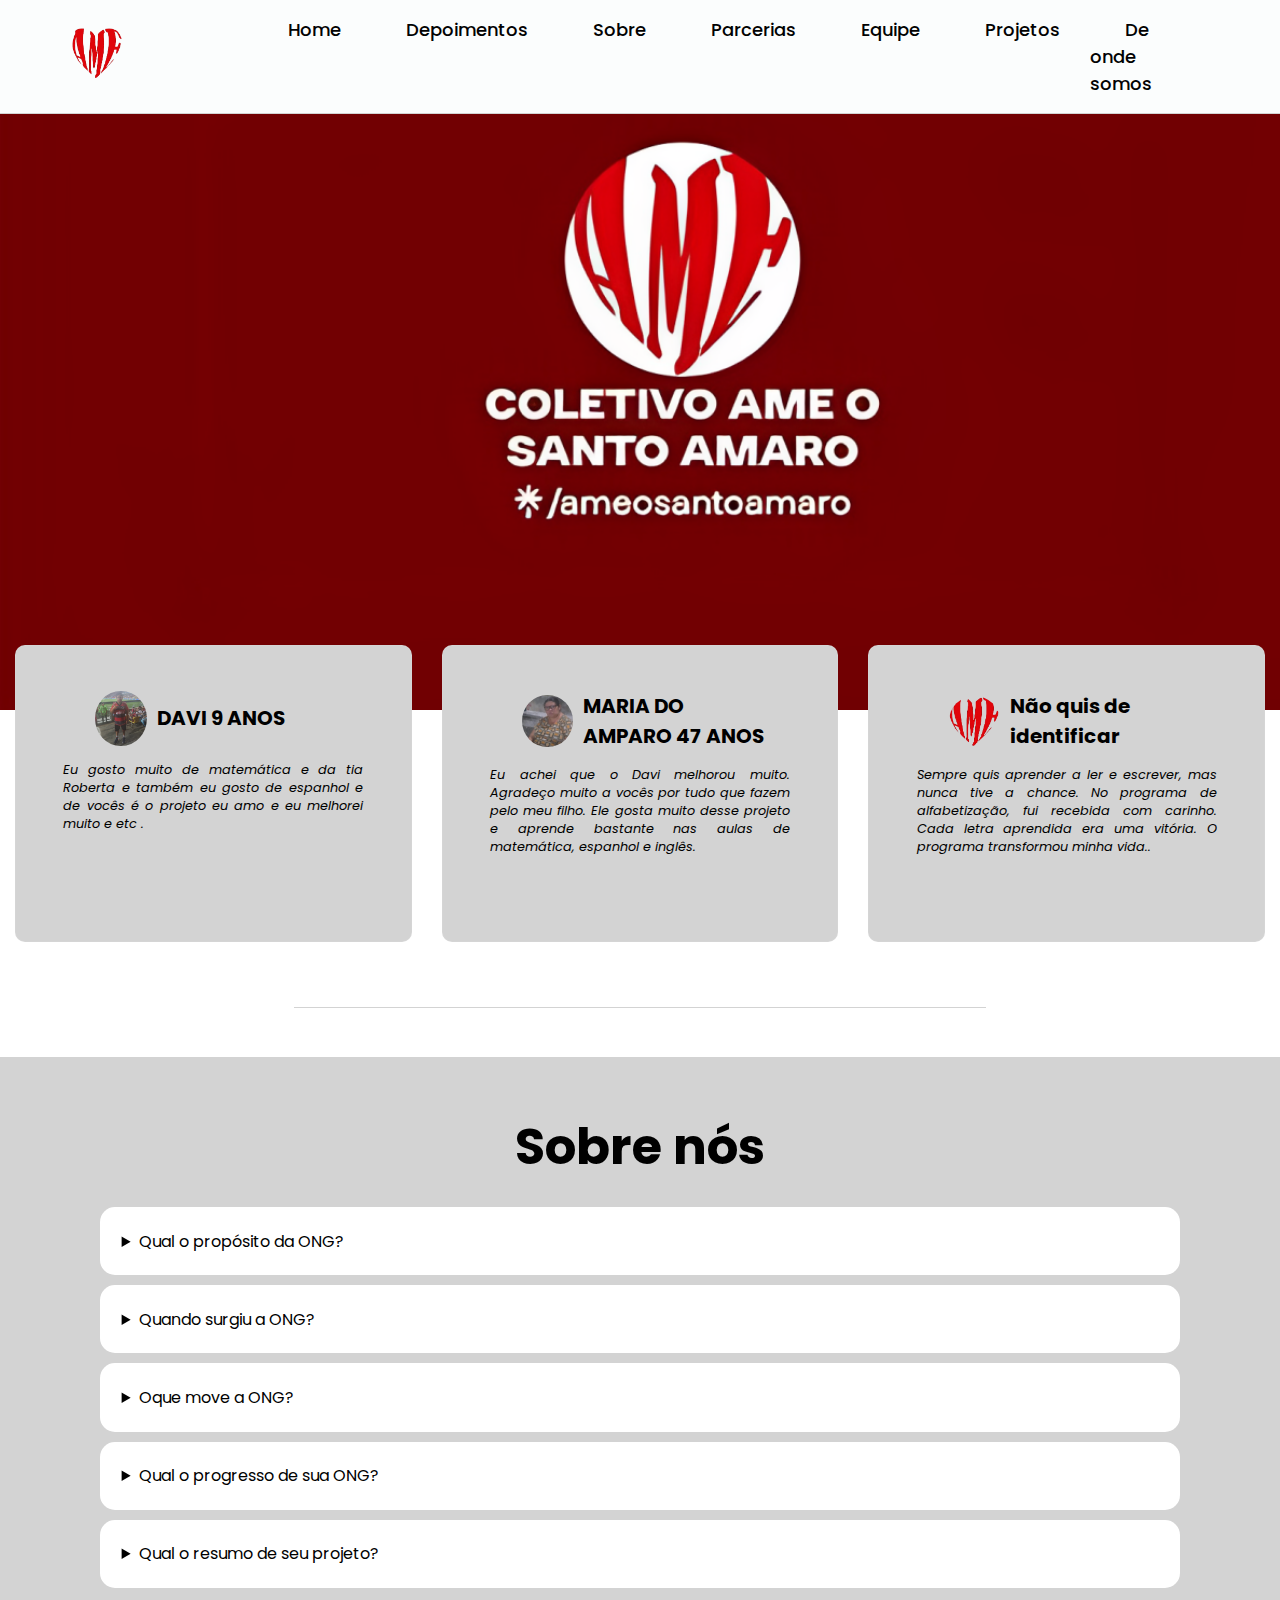
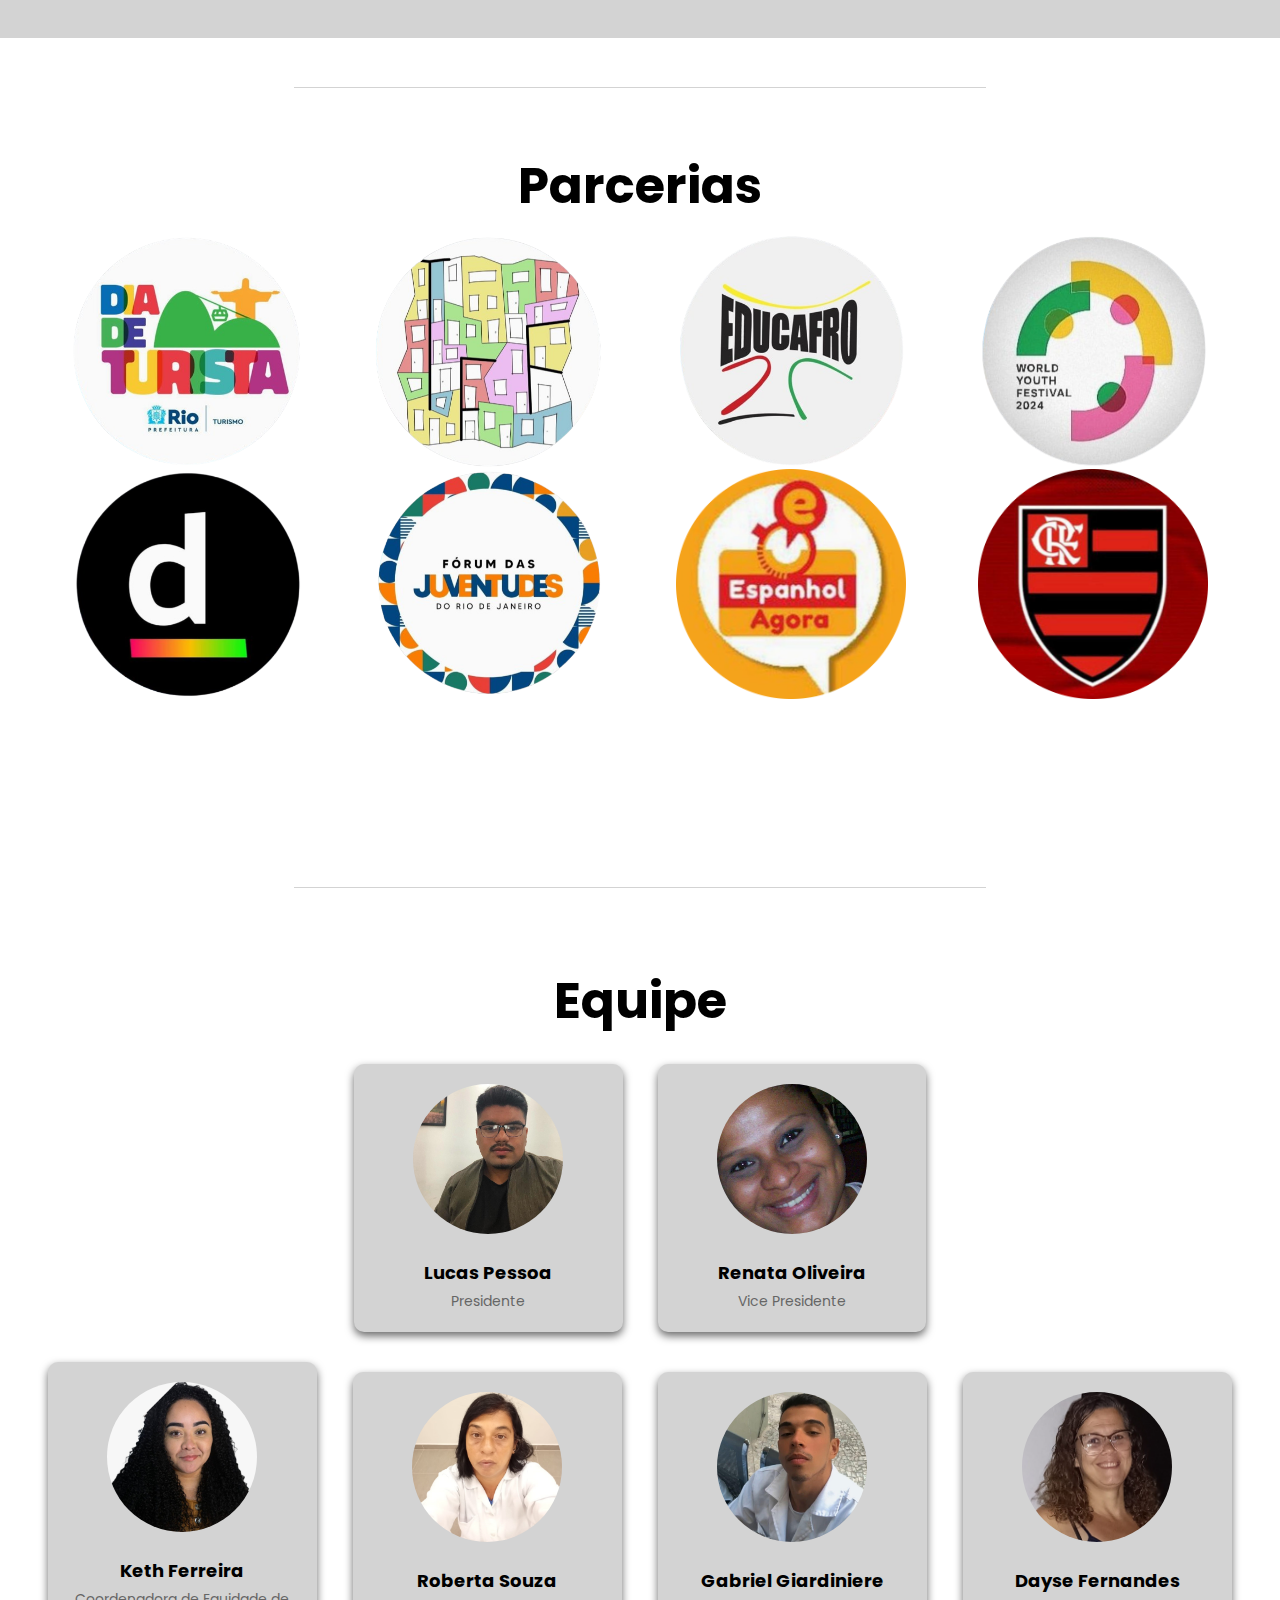
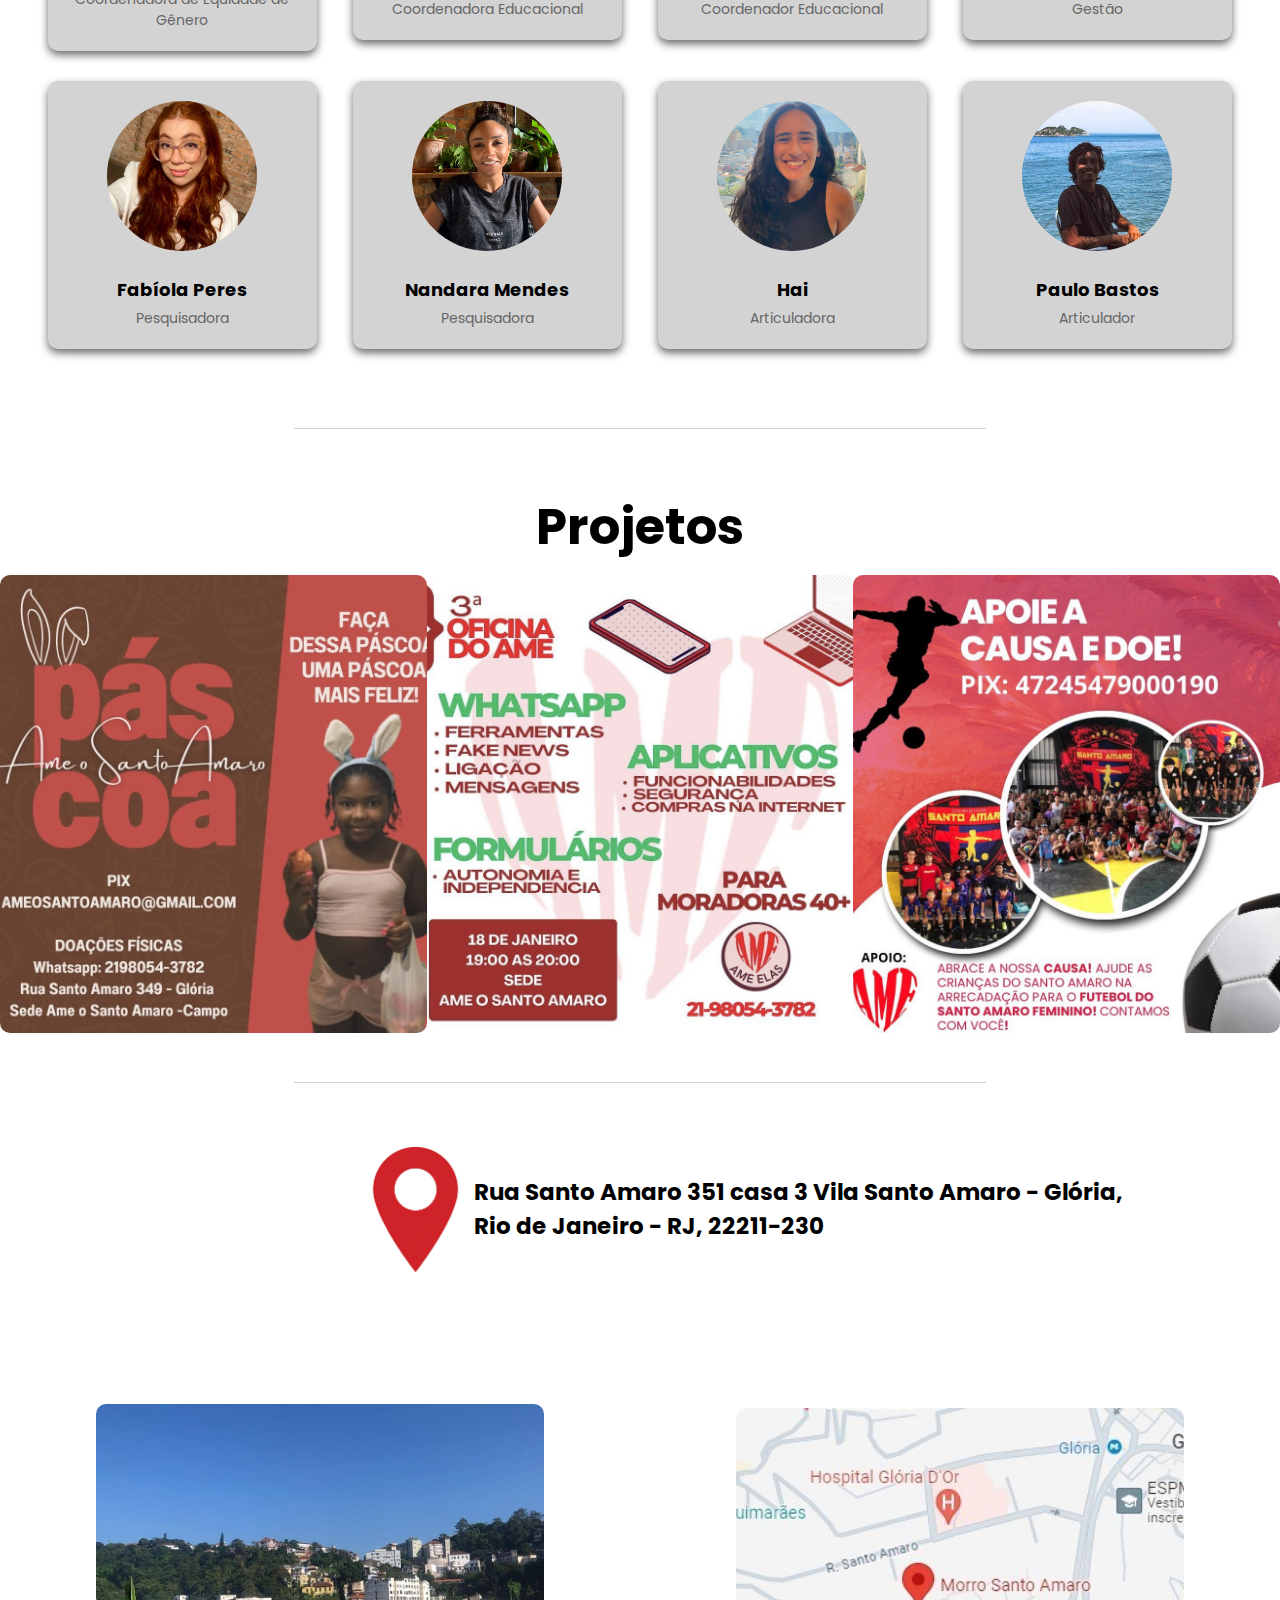
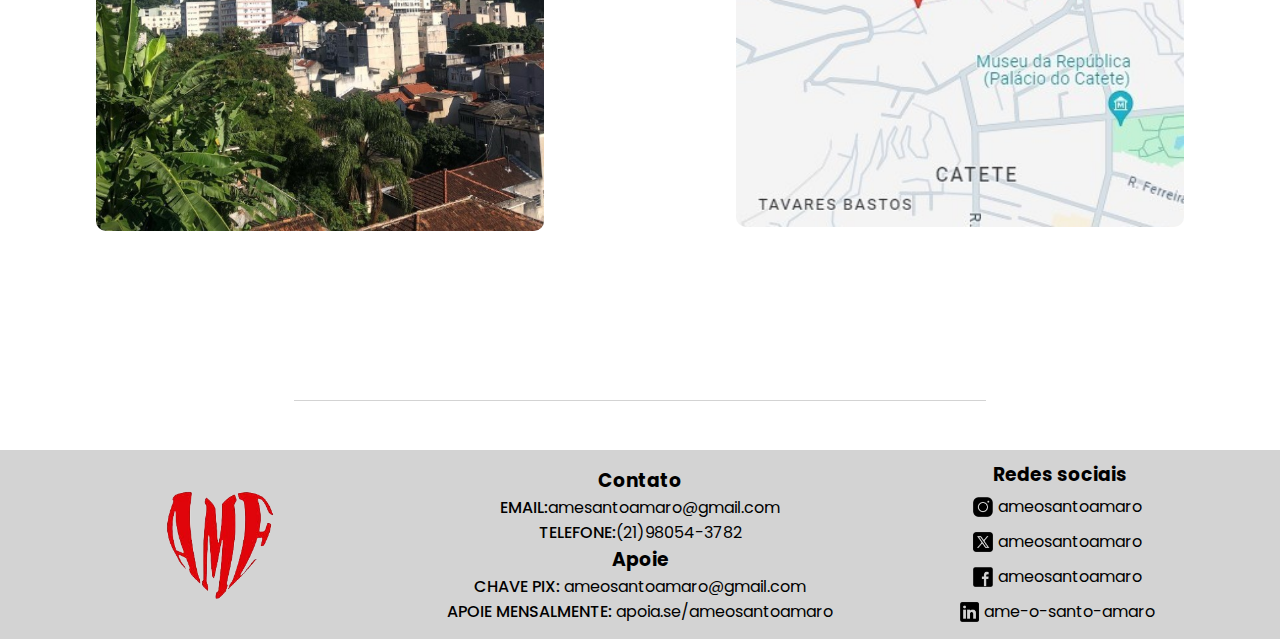
==== commit 4557ef42: "Update index.html" ====
--- a/index.html
+++ b/index.html
@@ -379,9 +379,9 @@
         </div>
     </div>
 
-    <!-- <div class="footerBottom">
-        <p>Copyright 2023 - MedTech</p>
-    </div> -->
+    
+
+    
 
     
     </div>
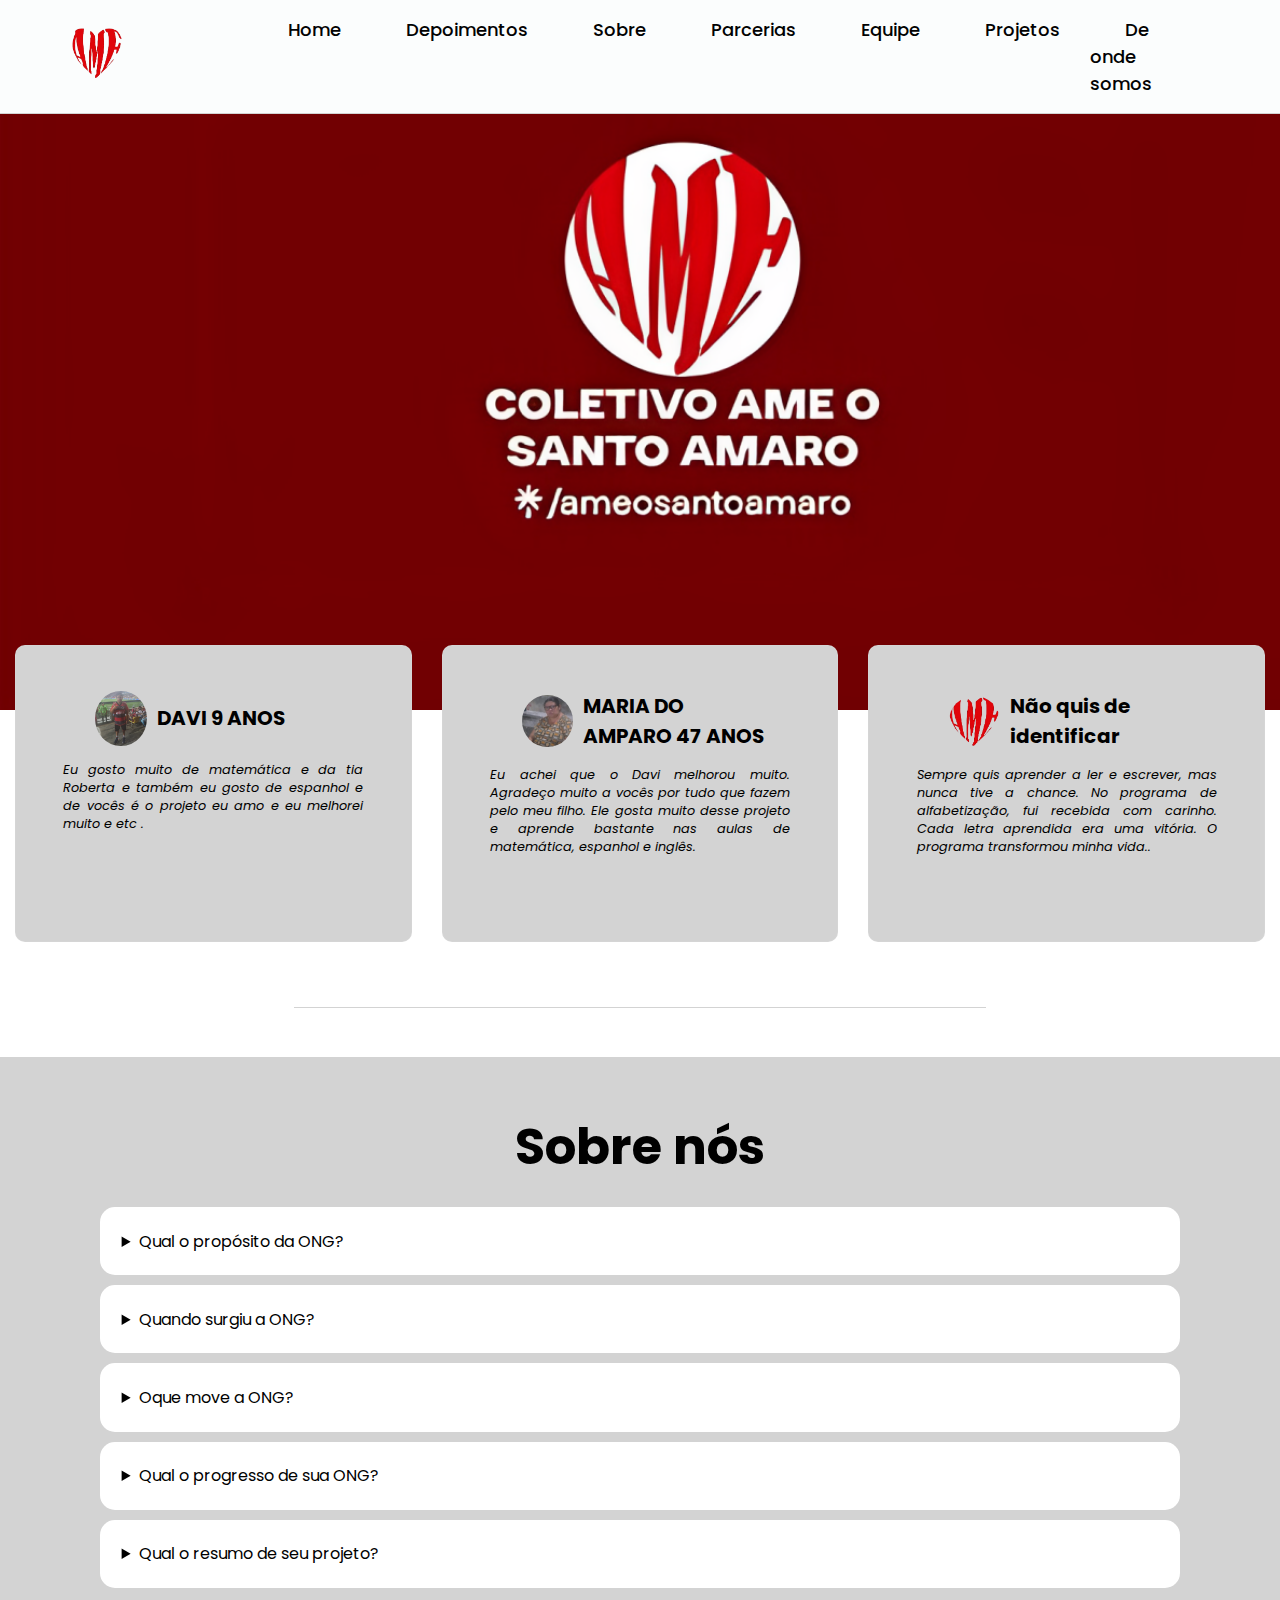
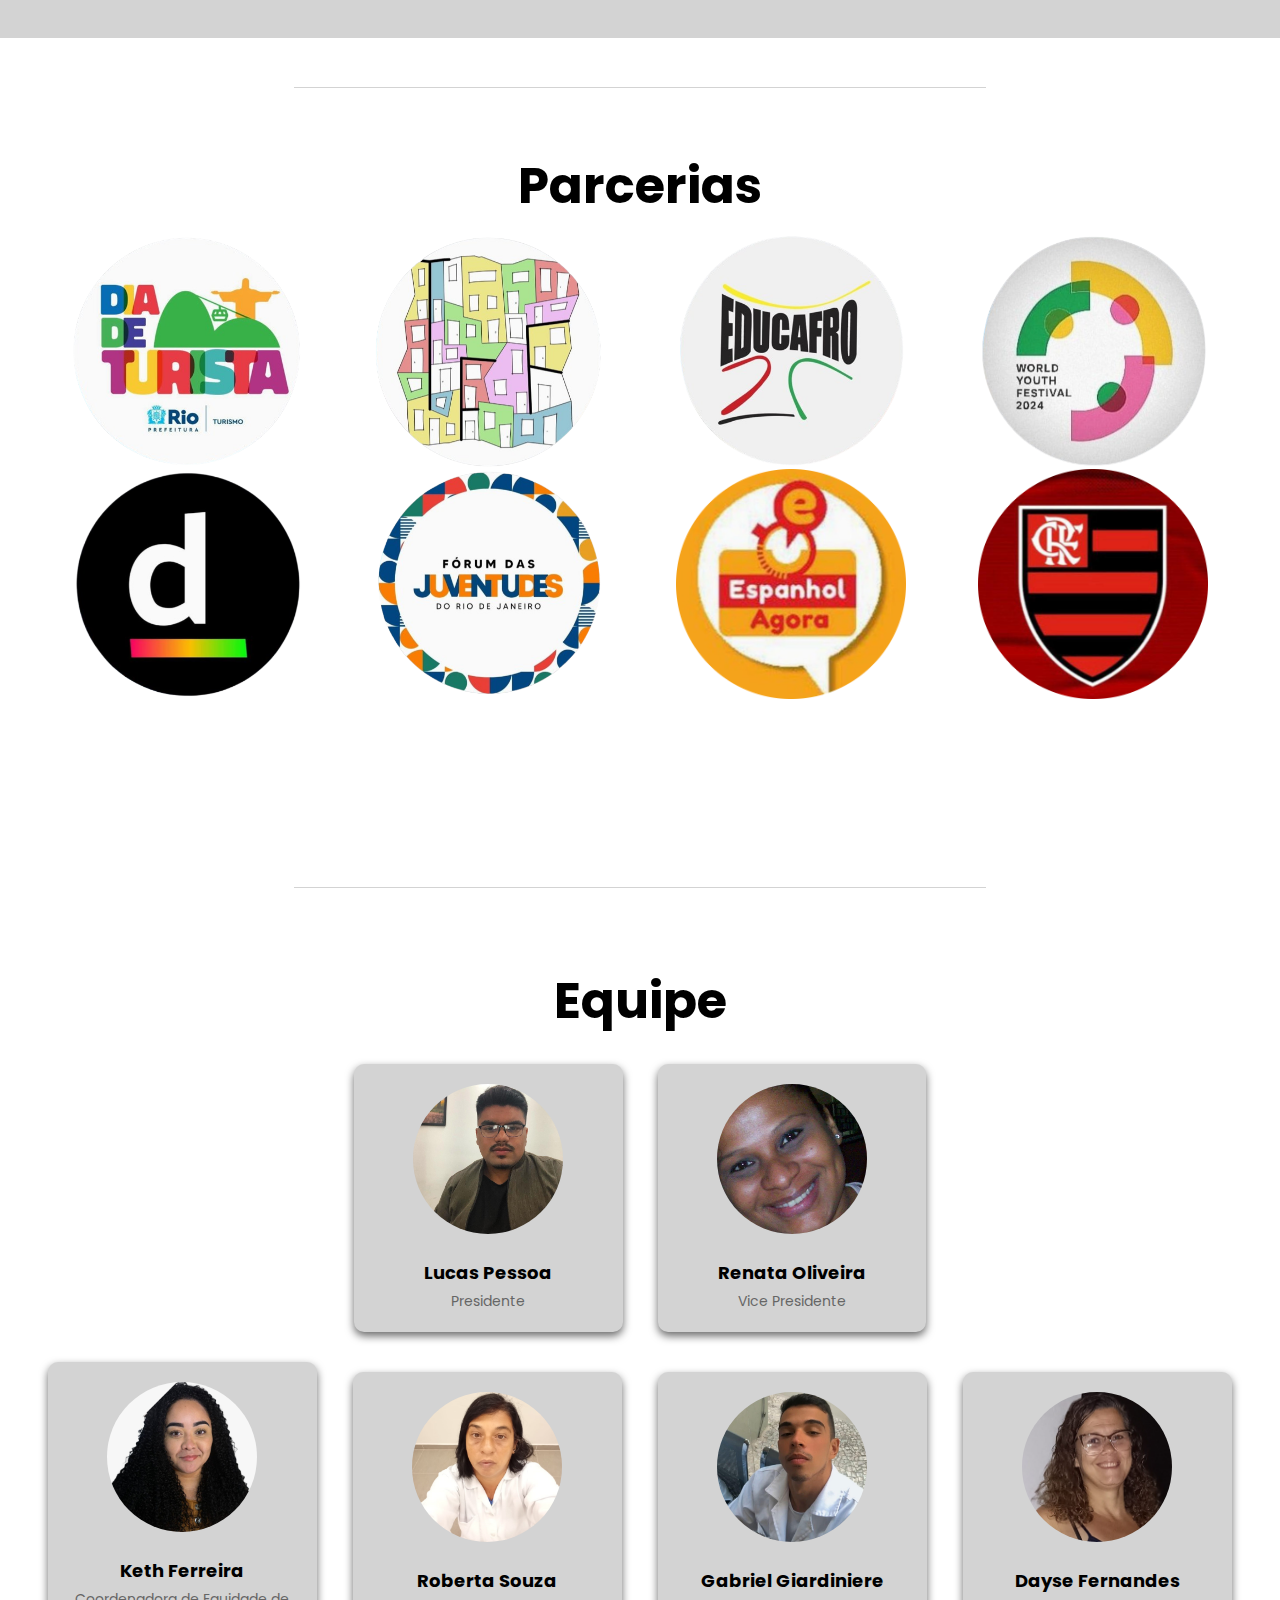
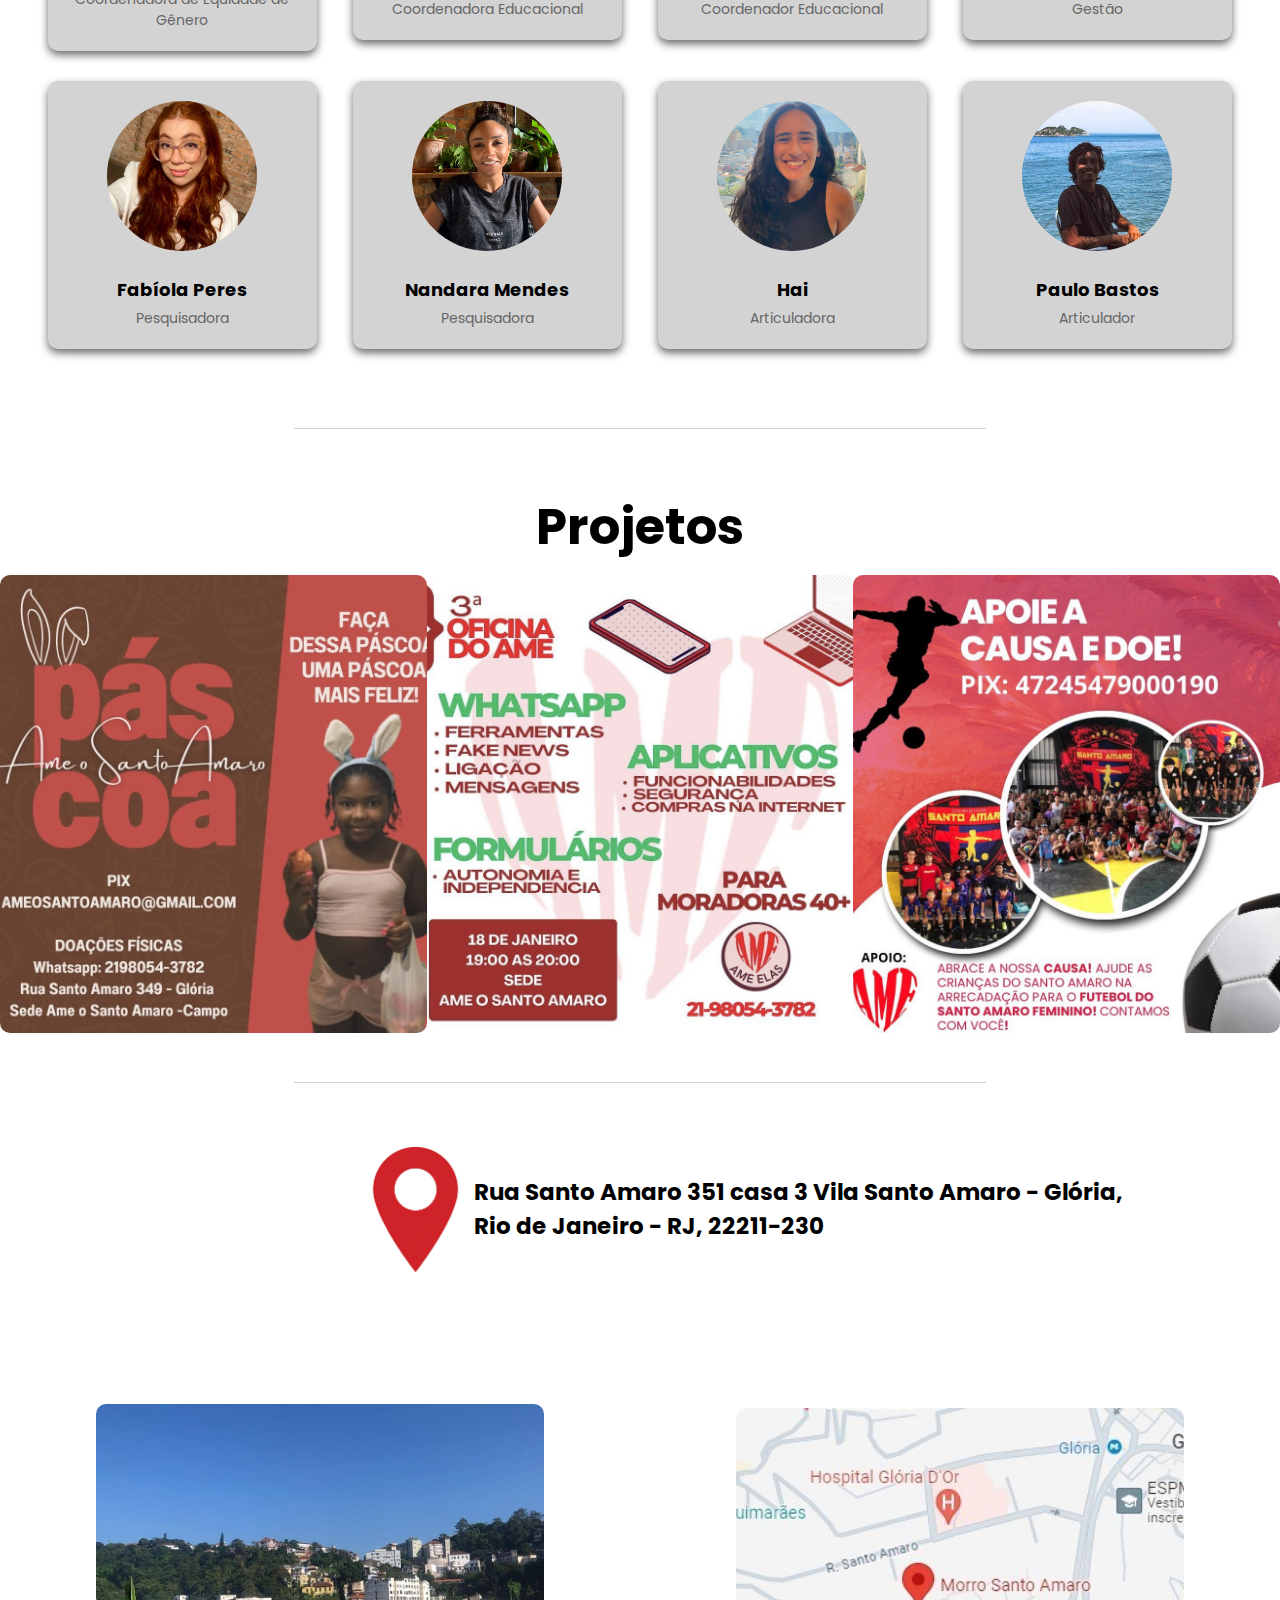
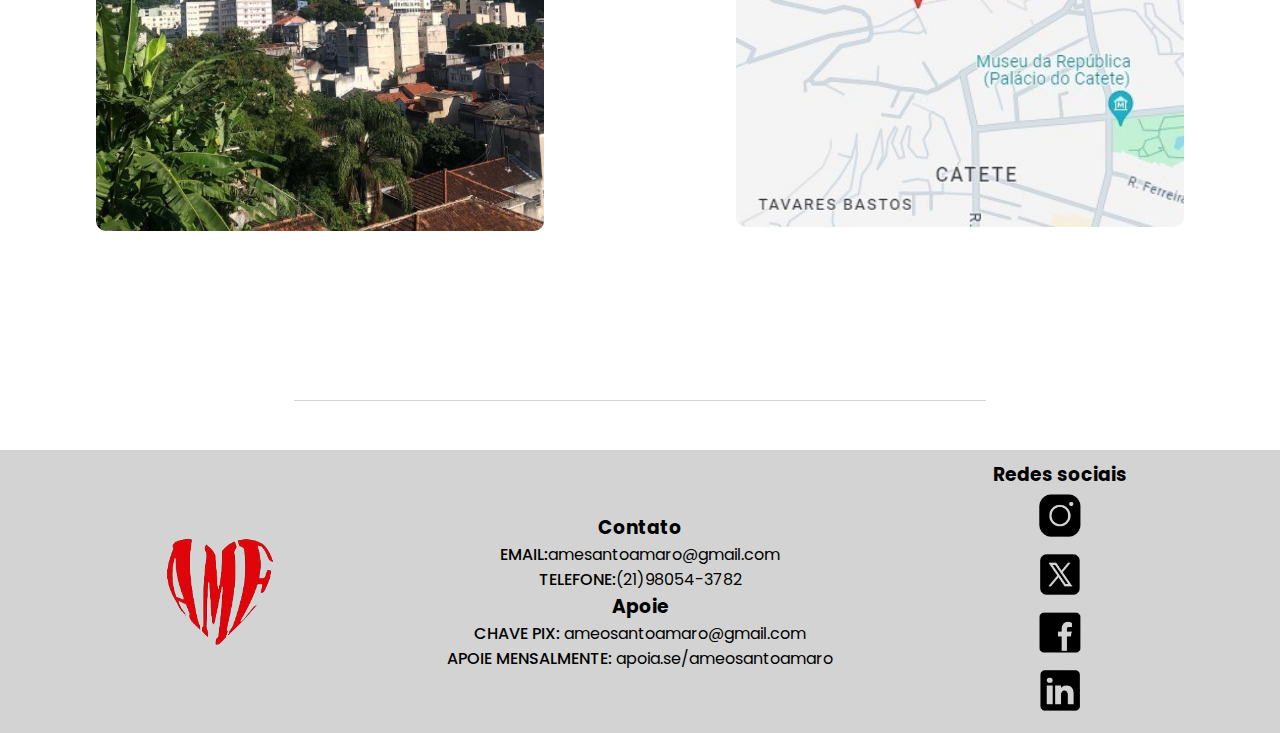
==== commit 34a0d2ad: "Links arrumados" ====
--- a/index.html
+++ b/index.html
@@ -1,392 +1,396 @@
-<!DOCTYPE html>
-<html lang="en">
-
-<head>
-    <meta charset="UTF-8">
-    <meta name="viewport" content="width=device-width, initial-scale=1.0">
-    <title>Santo Amaro</title>
-    <link rel="shortcut icon" href="assets/logo/logoBrancoNoBck.png" type="image/x-icon">
-    <link rel="stylesheet" href="./index.css">
-    <link rel="stylesheet" href="./css/responsividade/index-resp.css">
-    <link rel="stylesheet" href="https://cdnjs.cloudflare.com/ajax/libs/font-awesome/6.4.2/css/all.min.css"
-        integrity="sha512-z3gLpd7yknf1YoNbCzqRKc4qyor8gaKU1qmn+CShxbuBusANI9QpRohGBreCFkKxLhei6S9CQXFEbbKuqLg0DA=="
-        crossorigin="anonymous" referrerpolicy="no-referrer" />
-
-</head>
-
-<body>
-
-    <header class="header">
-
-        <nav class="navbar">
-            <div class="logo">
-            <img src="./imagens/logo-removebg-preview.png" width="30%" alt="">
-            </div>
-
-            <div class="nav-list">
-                <ul>
-                    <li class="nav-item"><a href="index.html" class="nav-link">Home</li></a>
-                <li class="nav-item"><a href="#solucao" class="nav-link">Depoimentos</li></a>
-                <li class="nav-item"><a href="#solucao" class="nav-link">Sobre</li></a>
-                <li class="nav-item"><a href="login.html" class="nav-link">Parcerias</li></a>
-                <li class="nav-item"><a href="login.html" class="nav-link">Equipe</li></a>
-                <li class="nav-item"><a href="login.html" class="nav-link">Projetos</li></a>
-                <li class="nav-item"><a href="login.html" class="nav-link">De onde somos</li></a>
-                </ul>
-            </div>
-        </nav>
-
-    </header>
-    <div class="banner">
-        <div class="container">
-           <!-- <h1>AME o Santo Amaro</h1> -->
-        </div>
-    </div>
-    
-    <div class="social" id="solucao">
-        <div class="container">
-            <div class="boxes">
-                <div class="box1">
-                    <div class="box">
-                        <div class="box-dicionario">
-                            <img src="./imagens/DAVI 9 ANOS.jpeg" >
-                            <h1> DAVI 9 ANOS</h1>
+    <!DOCTYPE html>
+    <html lang="en">
+
+    <head>
+        <meta charset="UTF-8">
+        <meta name="viewport" content="width=device-width, initial-scale=1.0">
+        <title>Santo Amaro</title>
+        <link rel="shortcut icon" href="assets/logo/logoBrancoNoBck.png" type="image/x-icon">
+        <link rel="stylesheet" href="./index.css">
+        <link rel="stylesheet" href="./css/responsividade/index-resp.css">
+        <link rel="stylesheet" href="https://cdnjs.cloudflare.com/ajax/libs/font-awesome/6.4.2/css/all.min.css"
+            integrity="sha512-z3gLpd7yknf1YoNbCzqRKc4qyor8gaKU1qmn+CShxbuBusANI9QpRohGBreCFkKxLhei6S9CQXFEbbKuqLg0DA=="
+            crossorigin="anonymous" referrerpolicy="no-referrer" />
+
+    </head>
+
+    <body>
+
+        <header class="header">
+
+            <nav class="navbar">
+                <div class="logo">
+                <img src="./imagens/logo-removebg-preview.png" width="30%" alt="">
+                </div>
+
+                <div class="nav-list">
+                    <ul>
+                        <li class="nav-item"><a href="index.html" class="nav-link">Home</li></a>
+                    <li class="nav-item"><a href="#solucao" class="nav-link">Depoimentos</li></a>
+                    <li class="nav-item"><a href="#solucao" class="nav-link">Sobre</li></a>
+                    <li class="nav-item"><a href="#parcerias" class="nav-link">Parcerias</li></a>
+                    <li class="nav-item"><a href="#equipe" class="nav-link">Equipe</li></a>
+                    <li class="nav-item"><a href="#projetos" class="nav-link">Projetos</li></a>
+                    <li class="nav-item"><a href="#localização" class="nav-link">De onde somos</li></a>
+                    </ul>
+                </div>
+            </nav>
+
+        </header>
+        <div class="banner">
+            <div class="container">
+            <!-- <h1>AME o Santo Amaro</h1> -->
+            </div>
+        </div>
+        
+        <div class="social" id="solucao">
+            <div class="container">
+                <div class="boxes">
+                    <div class="box1">
+                        <div class="box">
+                            <div class="box-dicionario">
+                                <img src="./imagens/DAVI 9 ANOS.jpeg" >
+                                <h1> DAVI 9 ANOS</h1>
+                            </div>
+                            <p>  Eu gosto  muito de matemática e da tia Roberta  e também eu
+                                gosto de espanhol e de
+                                vocês é o projeto eu
+                                amo e eu melhorei
+                                muito e etc .</p>
                         </div>
-                        <p>  Eu gosto  muito de matemática e da tia Roberta  e também eu
-                            gosto de espanhol e de
-                            vocês é o projeto eu
-                            amo e eu melhorei
-                            muito e etc .</p>
-                    </div>
-            
-                    <div class="box">
-                        <div class="box-dicionario">
-                            <img src="./imagens/MARIADOAMPARO47ANOS.jpeg" >
-                            <h1>MARIA DO AMPARO 47 ANOS</h1>
+                
+                        <div class="box">
+                            <div class="box-dicionario">
+                                <img src="./imagens/MARIADOAMPARO47ANOS.jpeg" >
+                                <h1>MARIA DO AMPARO 47 ANOS</h1>
+                            </div>
+                            <p> Eu achei que o Davi
+                                melhorou muito.
+                                Agradeço muito a vocês
+                                por tudo que fazem pelo
+                                meu filho. Ele gosta muito
+                                desse projeto e aprende
+                                bastante nas aulas de
+                                matemática, espanhol e
+                                inglês.</p>
                         </div>
-                        <p> Eu achei que o Davi
-                            melhorou muito.
-                            Agradeço muito a vocês
-                            por tudo que fazem pelo
-                            meu filho. Ele gosta muito
-                            desse projeto e aprende
-                            bastante nas aulas de
-                            matemática, espanhol e
-                            inglês.</p>
-                    </div>
-
-                    <div class="box">
-                        <div class="box-dicionario">
-                            <img src="./imagens/logo-removebg-preview.png" >
-                            <h1>Não quis de identificar</h1>
+
+                        <div class="box">
+                            <div class="box-dicionario">
+                                <img src="./imagens/logo-removebg-preview.png" >
+                                <h1>Não quis de identificar</h1>
+                            </div>
+                            <p>Sempre quis aprender a ler e escrever, mas nunca tive a chance. No programa de alfabetização, fui recebida com carinho. Cada letra aprendida era uma vitória. O programa transformou minha vida..</p>
                         </div>
-                        <p>Sempre quis aprender a ler e escrever, mas nunca tive a chance. No programa de alfabetização, fui recebida com carinho. Cada letra aprendida era uma vitória. O programa transformou minha vida..</p>
-                    </div>
-                </div>
-            </div>
-        </div>
-    </div>
-
-    <div class="linha">
-        <div style="width: 54vw; height: 1px; background-color: #d3d3d3;">
-        </div>
-    </div>
-
-    <div class="container-perguntas">
-        <div class="perguntas">
-            <section>
-                <h1>Sobre nós</h1>
-                <details>
-                    <summary>Qual o propósito da ONG?</summary>
-                    <p>O propósito da ONG é promover a inclusão social e o acesso à justiça, especialmente para comunidades marginalizadas e grupos minoritários. Trabalhamos para criar um ambiente mais justo e equitativo, onde todos tenham igualdade de oportunidades e acesso à justiça.</p>
-                </details>
-                <details>
-                    <summary>Quando surgiu a ONG?</summary>
-                    <p>Nossa jornada no Ame o Santo Amaro começou em abril de 2020, como uma resposta urgente aos
-                        desafios impostos pela pandemia do Coronavírus. Desde então, nosso propósito é claro: combater a
-                        fome e a miséria, oferecendo apoio vital às famílias em situação de vulnerabilidade em nossa
-                        comunidade.</p>
-                </details>
-                <details>
-                    <summary>Oque move a ONG? </summary>
-                    <p>Solidariedade, empatia e compromisso social, guiam cada passo que damos. Acreditamos na
-                        importância de unir esforços para superar obstáculos e promover mudanças significativas. Cada ação
-                        que realizamos é impulsionada pelo respeito à dignidade humana e pelo desejo genuíno de fazer a
-                        diferença.</p>
-                </details>
-                <details>
-                    <summary>Qual o progresso de sua ONG?</summary>
-                    <p>Ao longo dos anos, testemunhamos o impacto tangível de nosso trabalho. De 2022 até o final de 2023,
-                        conseguimos beneficiar mais de 802 famílias, impactando diretamente cerca de 2406 pessoas em
-                        nossa comunidade. Nos momentos mais críticos da pandemia, entre, de 2020 a 2021, estima-se que
-                        6800 pessoas foram impactadas. Cada ação realizada pelo
-                        projeto atendeu cerca de 100 pessoas, totalizando 9206 pessoas beneficiadas nos
-                        últimos 4 anos.
-                        </p>
-                </details>
-                <details>
-                    <summary>Qual o resumo de seu projeto?</summary>
-                    <p>Nossa história é uma história de engajamento comunitário, de voluntários dedicados e de parcerias
-                        sólidas. Juntos, transformamos desafios em oportunidades e criamos um futuro mais justo e solidário
-                        para todos. Essa é a essência do Ame o Santo Amaro, e estamos comprometidos em continuar fazendo
-                        a diferença, um passo de cada vez.</p>
-                </details>
-            </section>
-        </div>
-    </div>
-
-    <div class="linha">
-        <div style="width: 54vw; height: 1px; background-color: #d3d3d3;">
-        </div>
-    </div>
-
-    <div class="parcerias">
-        <h1>Parcerias</h1>
-
-        <div class="parcerias-imagens">
-            <img src="./imagens/diaDeTurista.png" alt="">
-            <img src="./imagens/casa.png" alt="">
-            <img src="./imagens/edu.png" alt="">
-            <img src="./imagens/world.png" alt="">
-        </div>
-
-        <div class="parcerias-imagens">
-            <img src="./imagens/d.png" alt="">
-            <img src="./imagens/juventu.png" alt="">
-            <img src="./imagens/espanhol.png" alt="">
-            <img src="./imagens/flamengo (1).png" alt="">
-        </div>
-    </div>
-
-    
-    
-    <div class="linha">
-        <div style="width: 54vw; height: 1px; background-color: #d3d3d3;">
-        </div>
-    </div>
-
-    <div class="card-container">
-        <h1>Equipe</h1>
-        <div class="container-equipe-2">
-            <div style="margin-right: 20px;" class="card">
-                <div class="circle">
-                    <img src="./imagens/lucas pessoa.jpeg" alt="Lucas Pessoa">
-                </div>
-                <h3>Lucas Pessoa</h3>
-                <p>Presidente</p>
-            </div>
-            <div style="margin-left: 15px;" class="card">
-                <div class="circle">
-                    <img src="./imagens/renata.jpeg" alt="Renata Oliveira">
-                </div>
-                <h3>Renata Oliveira</h3>
-                <p>Vice Presidente</p>
-            </div>
-        </div>
-    
-        <div class="container-equipe">
-            <div class="card">
-                <div class="circle">
-                    <img src="./imagens/keth ferreira.jpeg" alt="Keth Ferreira">
-                </div>
-                <h3>Keth Ferreira</h3>
-                <p>Coordenadora de Equidade de Gênero</p>
-            </div>
-            <div class="card">
-                <div class="circle">
-                    <img src="./imagens/roberta souza.jpeg" alt="Roberta Souza">
-                </div>
-                <h3>Roberta Souza</h3>
-                <p>Coordenadora Educacional</p>
-            </div>
-            <div class="card">
-                <div class="circle">
-                    <img src="./imagens/gabriel gia.jpeg" alt="Gabriel Giardiniere">
-                </div>
-                <h3>Gabriel Giardiniere</h3>
-                <p>Coordenador Educacional</p>
-            </div>
-            <div class="card">
-                <div class="circle">
-                    <img src="./imagens/dayse fernandes.jpeg" alt="Dayse Fernandes">
-                </div>
-                <h3>Dayse Fernandes</h3>
-                <p>Gestão</p>
-            </div>
-        </div>
-    
-        <div class="container-equipe">
-            <div class="card">
-                <div class="circle">
-                    <img src="./imagens/fabiola peres.jpeg" alt="Fabíola Peres">
-                </div>
-                <h3>Fabíola Peres</h3>
-                <p>Pesquisadora</p>
-            </div>
-            <div class="card">
-                <div class="circle">
-                    <img src="./imagens/nandara mendes.jpeg" alt="Nandara Mendes">
-                </div>
-                <h3>Nandara Mendes</h3>
-                <p>Pesquisadora</p>
-            </div>
-            <div class="card">
-                <div class="circle">
-                    <img src="./imagens/hai.jpeg" alt="Hai">
-                </div>
-                <h3>Hai</h3>
-                <p>Articuladora</p>
-            </div>
-            <div class="card">
-                <div class="circle">
-                    <img src="./imagens/paulo bastos.jpeg" alt="Paulo Bastos">
-                </div>
-                <h3>Paulo Bastos</h3>
-                <p>Articulador</p>
-            </div>
-        </div>
-    </div>
-    
-
-    <div class="linha">
-        <div style="width: 54vw; height: 1px; background-color: #d3d3d3;">
-        </div>
-    </div>
-
-    <div class="projetos">
-        <h1>Projetos</h1>
-		<div class="cards-textos">
-            <div class="card-projetos">
-                <img src="./imagens/pascoa.jpeg" alt="">
-                <div class="info">
-                    <h1>Bora fazer uma Páscoa mais feliz no Santo Amaro?!</h1>
-                    <p>São no total de 51 alunos do Polo Educacional e 91 assistidas. ❤️<br>
-                    
-                    Doe por pix: AMEOSANTOAMARO@GMAIL.COM <br>
+                    </div>
+                </div>
+            </div>
+        </div>
+
+        <div class="linha">
+            <div style="width: 54vw; height: 1px; background-color: #d3d3d3;">
+            </div>
+        </div>
+
+        <div class="container-perguntas">
+            <div class="perguntas">
+                <section>
+                    <h1>Sobre nós</h1>
+                    <details>
+                        <summary>Qual o propósito da ONG?</summary>
+                        <p>O propósito da ONG é promover a inclusão social e o acesso à justiça, especialmente para comunidades marginalizadas e grupos minoritários. Trabalhamos para criar um ambiente mais justo e equitativo, onde todos tenham igualdade de oportunidades e acesso à justiça.</p>
+                    </details>
+                    <details>
+                        <summary>Quando surgiu a ONG?</summary>
+                        <p>Nossa jornada no Ame o Santo Amaro começou em abril de 2020, como uma resposta urgente aos
+                            desafios impostos pela pandemia do Coronavírus. Desde então, nosso propósito é claro: combater a
+                            fome e a miséria, oferecendo apoio vital às famílias em situação de vulnerabilidade em nossa
+                            comunidade.</p>
+                    </details>
+                    <details>
+                        <summary>Oque move a ONG? </summary>
+                        <p>Solidariedade, empatia e compromisso social, guiam cada passo que damos. Acreditamos na
+                            importância de unir esforços para superar obstáculos e promover mudanças significativas. Cada ação
+                            que realizamos é impulsionada pelo respeito à dignidade humana e pelo desejo genuíno de fazer a
+                            diferença.</p>
+                    </details>
+                    <details>
+                        <summary>Qual o progresso de sua ONG?</summary>
+                        <p>Ao longo dos anos, testemunhamos o impacto tangível de nosso trabalho. De 2022 até o final de 2023,
+                            conseguimos beneficiar mais de 802 famílias, impactando diretamente cerca de 2406 pessoas em
+                            nossa comunidade. Nos momentos mais críticos da pandemia, entre, de 2020 a 2021, estima-se que
+                            6800 pessoas foram impactadas. Cada ação realizada pelo
+                            projeto atendeu cerca de 100 pessoas, totalizando 9206 pessoas beneficiadas nos
+                            últimos 4 anos.
+                            </p>
+                    </details>
+                    <details>
+                        <summary>Qual o resumo de seu projeto?</summary>
+                        <p>Nossa história é uma história de engajamento comunitário, de voluntários dedicados e de parcerias
+                            sólidas. Juntos, transformamos desafios em oportunidades e criamos um futuro mais justo e solidário
+                            para todos. Essa é a essência do Ame o Santo Amaro, e estamos comprometidos em continuar fazendo
+                            a diferença, um passo de cada vez.</p>
+                    </details>
+                </section>
+            </div>
+        </div>
+
+        <div class="linha">
+            <div style="width: 54vw; height: 1px; background-color: #d3d3d3;">
+            </div>
+        </div>
+
+        <div class="parcerias" id="parcerias">
+            <h1>Parcerias</h1>
+
+            <div class="parcerias-imagens">
+                <img src="./imagens/diaDeTurista.png" alt="">
+                <img src="./imagens/casa.png" alt="">
+                <img src="./imagens/edu.png" alt="">
+                <img src="./imagens/world.png" alt="">
+            </div>
+
+            <div class="parcerias-imagens">
+                <img src="./imagens/d.png" alt="">
+                <img src="./imagens/juventu.png" alt="">
+                <img src="./imagens/espanhol.png" alt="">
+                <img src="./imagens/flamengo (1).png" alt="">
+            </div>
+        </div>
+
+        
+        
+        <div class="linha" id="equipe">
+            <div style="width: 54vw; height: 1px; background-color: #d3d3d3;">
+            </div>
+        </div>
+
+        <div class="card-container">
+            <h1>Equipe</h1>
+            <div class="container-equipe-2">
+                <div style="margin-right: 20px;" class="card">
+                    <div class="circle">
+                        <img src="./imagens/lucas pessoa.jpeg" alt="Lucas Pessoa">
+                    </div>
+                    <h3>Lucas Pessoa</h3>
+                    <p>Presidente</p>
+                </div>
+                <div style="margin-left: 15px;" class="card">
+                    <div class="circle">
+                        <img src="./imagens/renata.jpeg" alt="Renata Oliveira">
+                    </div>
+                    <h3>Renata Oliveira</h3>
+                    <p>Vice Presidente</p>
+                </div>
+            </div>
+        
+            <div class="container-equipe">
+                <div class="card">
+                    <div class="circle">
+                        <img src="./imagens/keth ferreira.jpeg" alt="Keth Ferreira">
+                    </div>
+                    <h3>Keth Ferreira</h3>
+                    <p>Coordenadora de Equidade de Gênero</p>
+                </div>
+                <div class="card">
+                    <div class="circle">
+                        <img src="./imagens/roberta souza.jpeg" alt="Roberta Souza">
+                    </div>
+                    <h3>Roberta Souza</h3>
+                    <p>Coordenadora Educacional</p>
+                </div>
+                <div class="card">
+                    <div class="circle">
+                        <img src="./imagens/gabriel gia.jpeg" alt="Gabriel Giardiniere">
+                    </div>
+                    <h3>Gabriel Giardiniere</h3>
+                    <p>Coordenador Educacional</p>
+                </div>
+                <div class="card">
+                    <div class="circle">
+                        <img src="./imagens/dayse fernandes.jpeg" alt="Dayse Fernandes">
+                    </div>
+                    <h3>Dayse Fernandes</h3>
+                    <p>Gestão</p>
+                </div>
+            </div>
+        
+            <div class="container-equipe">
+                <div class="card">
+                    <div class="circle">
+                        <img src="./imagens/fabiola peres.jpeg" alt="Fabíola Peres">
+                    </div>
+                    <h3>Fabíola Peres</h3>
+                    <p>Pesquisadora</p>
+                </div>
+                <div class="card">
+                    <div class="circle">
+                        <img src="./imagens/nandara mendes.jpeg" alt="Nandara Mendes">
+                    </div>
+                    <h3>Nandara Mendes</h3>
+                    <p>Pesquisadora</p>
+                </div>
+                <div class="card">
+                    <div class="circle">
+                        <img src="./imagens/hai.jpeg" alt="Hai">
+                    </div>
+                    <h3>Hai</h3>
+                    <p>Articuladora</p>
+                </div>
+                <div class="card">
+                    <div class="circle">
+                        <img src="./imagens/paulo bastos.jpeg" alt="Paulo Bastos">
+                    </div>
+                    <h3>Paulo Bastos</h3>
+                    <p>Articulador</p>
+                </div>
+            </div>
+        </div>
+        
+
+        <div class="linha" id="projetos">
+            <div style="width: 54vw; height: 1px; background-color: #d3d3d3;">
+            </div>
+        </div>
+
+        <div class="projetos">
+            <h1>Projetos</h1>
+            <div class="cards-textos">
+                <div class="card-projetos">
+                    <img src="./imagens/pascoa.jpeg" alt="">
+                    <div class="info">
+                        <h1>Bora fazer uma Páscoa mais feliz no Santo Amaro?!</h1>
+                        <p>São no total de 51 alunos do Polo Educacional e 91 assistidas. ❤️<br>
                         
-                    DOAÇÕES FÍSICAS 👇🏾<br>
+                        Doe por pix: AMEOSANTOAMARO@GMAIL.COM <br>
+                            
+                        DOAÇÕES FÍSICAS 👇🏾<br>
+                            
+                    <p> Rua Santo Amaro 349 - Glória
+                        AME O SANTO AMARO SEDE - CAMPO DO <br>MORRO SANTO AMARO</p>
+                            
+                        Foto: ex aluna Flor, Páscoa de 2021
+                        Direito de imagem cedido ao projeto social</p>
+
                         
-                   <p> Rua Santo Amaro 349 - Glória
-                    AME O SANTO AMARO SEDE - CAMPO DO <br>MORRO SANTO AMARO</p>
+                    </div>
+                </div>
+                <div class="card-projetos">
+                    <img src="./imagens/oficina.jpeg" alt="">
+                    <div class="info">
+                        <h1>Oficinas Ame</h1>
+                        <p>Depois de Poderosos Chefinhos e Oficina de realidade aumentada, voltamos com tudo nas oficinas do ame! <br> <br>
+
+                            Vamos aprender a mexer cada vez melhor no Whatsapp, nos aplicativos e preencher formulários? <br><br>
+                            
+                            Para mais informações e participar só enviar mensagema nos! ❤️<br><br>
+                            
+                            Professora: Roberta
+                            </p>
+                    </div>
+                </div>
+                <div class="card-projetos">
+                    <img src="./imagens/futebol.jpeg" alt="">
+                    <div class="info">
+                        <h1>APOIE A CAUSA E DOE!</h1>
+        Abrace a nossa causa! Ajude as crianças do Santo Amaro na arrecadação para o futebol do Santo Amaro Feminino! Contamos com você! <br>
+        
+        O @futdasminass.a tá on e conta contigo para dar início ao jogo! <br>
+        
+        Está campanha visa arrecadar fundo e doações para itens esportivos para o time feminino e masculino, como: <br>
+        
+        Bolas, meiões, caneleiras, placar entre outros artigos que ainda muitas meninas e meninos em sua maioria não possuem. <br>
+        
+        DOE Pix 47245479000190</p>
                         
-                    Foto: ex aluna Flor, Páscoa de 2021
-                    Direito de imagem cedido ao projeto social</p>
-
-                    
-                </div>
-            </div>
-            <div class="card-projetos">
-                <img src="./imagens/oficina.jpeg" alt="">
-                <div class="info">
-                    <h1>Oficinas Ame</h1>
-                    <p>Depois de Poderosos Chefinhos e Oficina de realidade aumentada, voltamos com tudo nas oficinas do ame! <br> <br>
-
-                        Vamos aprender a mexer cada vez melhor no Whatsapp, nos aplicativos e preencher formulários? <br><br>
-                        
-                        Para mais informações e participar só enviar mensagema nos! ❤️<br><br>
-                        
-                        Professora: Roberta
-                        </p>
-                </div>
-            </div>
-            <div class="card-projetos">
-                <img src="./imagens/futebol.jpeg" alt="">
-                <div class="info">
-                    <h1>APOIE A CAUSA E DOE!</h1>
-     Abrace a nossa causa! Ajude as crianças do Santo Amaro na arrecadação para o futebol do Santo Amaro Feminino! Contamos com você! <br>
-    
-     O @futdasminass.a tá on e conta contigo para dar início ao jogo! <br>
-    
-     Está campanha visa arrecadar fundo e doações para itens esportivos para o time feminino e masculino, como: <br>
-    
-     Bolas, meiões, caneleiras, placar entre outros artigos que ainda muitas meninas e meninos em sua maioria não possuem. <br>
-    
-     DOE Pix 47245479000190</p>
-                    
-                </div>
-            </div>
-        </div>
-	</div>
-
-    <div class="linha">
-        <div style="width: 54vw; height: 1px; background-color: #d3d3d3;">
-        </div>
-    </div>
-
-    <div class="localizacao">
-        <div class="localizacao-end">
-            <div class="imagem-loc">
-                <img style="width: 25%;" src="./imagens/ponto-loc-removebg-preview.png" alt="">
-            </div>
-    
-            <div class="endereco">
-                <h1>Rua Santo Amaro 351 casa 3 Vila Santo Amaro - Glória, <br> Rio de Janeiro - RJ, 22211-230</h1>
-            </div>
-        </div>
-
-        <div class="localizacao-img">
-            <div class="localizacao-img1">
-                <img style="width: 70%; border-radius: 10px;" src="./imagens/rj.jpeg" alt="">
-            </div>
-
-            <div class="localizacao-img2">
-                <img style="width: 70%; border-radius: 10px;" src="./imagens/mapa.jpeg" alt="">
-            </div>
-        </div>
-    </div>
-
-    <div class="linha">
-        <div style="width: 54vw; height: 1px; background-color: #d3d3d3;">
-        </div>
-    </div>
-
-    <div class="container-footer">
-
-        <div class="footer-logo">
-            <img src="./imagens/logo-removebg-preview.png" alt="logo">
-        </div>
-
-        <div class="footer-endereco">
-            <h3>Contato</h3>
-            <p><span>EMAIL:</span>amesantoamaro@gmail.com</p>
-            <p><span>TELEFONE:</span>(21)98054-3782</p>
-            <h3>Apoie</h3>
-            <p><span>CHAVE PIX:</span> ameosantoamaro@gmail.com</p>
-            <p><span>APOIE MENSALMENTE:</span> apoia.se/ameosantoamaro</p>
-        </div>
-
-        <div class="footer-contato">
-            <h3>Redes sociais</h3>
-            <div class="imagem-footer">
-            <img src="./imagens/insta.png" alt="">   
-            <p>ameosantoamaro</p>
-            </div>
-
-            <div class="imagem-footer">
-            <img src="./imagens/twitter.png" alt=""> 
-            <p>ameosantoamaro</p>
-            </div>
-
-            <div class="imagem-footer">
-            <img src="./imagens/face.png" alt="">   
-            <p>ameosantoamaro</p>
-            </div>
-
-            <div class="imagem-footer">
-            <img src="./imagens/in.png" alt="">    
-            <p>ame-o-santo-amaro</p>
-            </div>
-        </div>
-    </div>
-
-    
-
-    
-
-    
-    </div>
-
-</body>
-
-</html>
-<script src="../public/js/site-instucional/menu.js"></script>
+                    </div>
+                </div>
+            </div>
+        </div>
+
+        <div class="linha" id="localização">
+            <div style="width: 54vw; height: 1px; background-color: #d3d3d3;">
+            </div>
+        </div>
+
+        <div class="localizacao">
+            <div class="localizacao-end">
+                <div class="imagem-loc">
+                    <img style="width: 25%;" src="./imagens/ponto-loc-removebg-preview.png" alt="">
+                </div>
+        
+                <div class="endereco">
+                    <h1>Rua Santo Amaro 351 casa 3 Vila Santo Amaro - Glória, <br> Rio de Janeiro - RJ, 22211-230</h1>
+                </div>
+            </div>
+
+            <div class="localizacao-img">
+                <div class="localizacao-img1">
+                    <img style="width: 70%; border-radius: 10px;" src="./imagens/rj.jpeg" alt="">
+                </div>
+
+                <div class="localizacao-img2">
+                    <img style="width: 70%; border-radius: 10px;" src="./imagens/mapa.jpeg" alt="">
+                </div>
+            </div>
+        </div>
+
+        <div class="linha">
+            <div style="width: 54vw; height: 1px; background-color: #d3d3d3;">
+            </div>
+        </div>
+
+        <div class="container-footer">
+
+            <div class="footer-logo">
+                <img src="./imagens/logo-removebg-preview.png" alt="logo">
+            </div>
+
+            <div class="footer-endereco">
+                <h3>Contato</h3>
+                <p><span>EMAIL:</span>amesantoamaro@gmail.com</p>
+                <p><span>TELEFONE:</span>(21)98054-3782</p>
+                <h3>Apoie</h3>
+                <p><span>CHAVE PIX:</span> ameosantoamaro@gmail.com</p>
+                <p><span>APOIE MENSALMENTE:</span> apoia.se/ameosantoamaro</p>
+            </div>
+
+            <div class="footer-contato">
+                <h3>Redes sociais</h3>
+                <div class="imagem-footer">
+                <a href="https://www.instagram.com/ameosantoamaro/" target="_blank">
+                <img src="./imagens/insta.png" alt="Instagram">
+                </a>
+                </div>
+
+                <div class="imagem-footer">
+                <a href="https://x.com/ameosantoamaro" target="_blank">
+                <img src="./imagens/twitter.png" alt="Twitter"> 
+                </a>
+                </div>
+
+                <div class="imagem-footer">
+                <a href="https://www.facebook.com/AMEoSantoAmaro/" target="_blank">
+                <img src="./imagens/face.png" alt="Facebook">   
+                </a>
+                </div>
+
+                <div class="imagem-footer">
+                <a href="https://www.linkedin.com/company/ame-o-santo-amaro/about/" target="_blank">
+                <img src="./imagens/in.png" alt="Linkedin">    
+                </a>
+                </div>
+            </div>
+        </div>
+
+        
+
+        
+
+        
+        </div>
+
+    </body>
+
+    </html>
+    <script src="../public/js/site-instucional/menu.js"></script>
--- a/index.css
+++ b/index.css
@@ -582,6 +582,7 @@
     justify-content: center;
     align-items: center;
     padding: 5px;
+        
 }
 
 .imagem-footer p{
@@ -589,5 +590,5 @@
 }
 
 .imagem-footer img{
-  width: 5%;
+  width: 15%;
 }